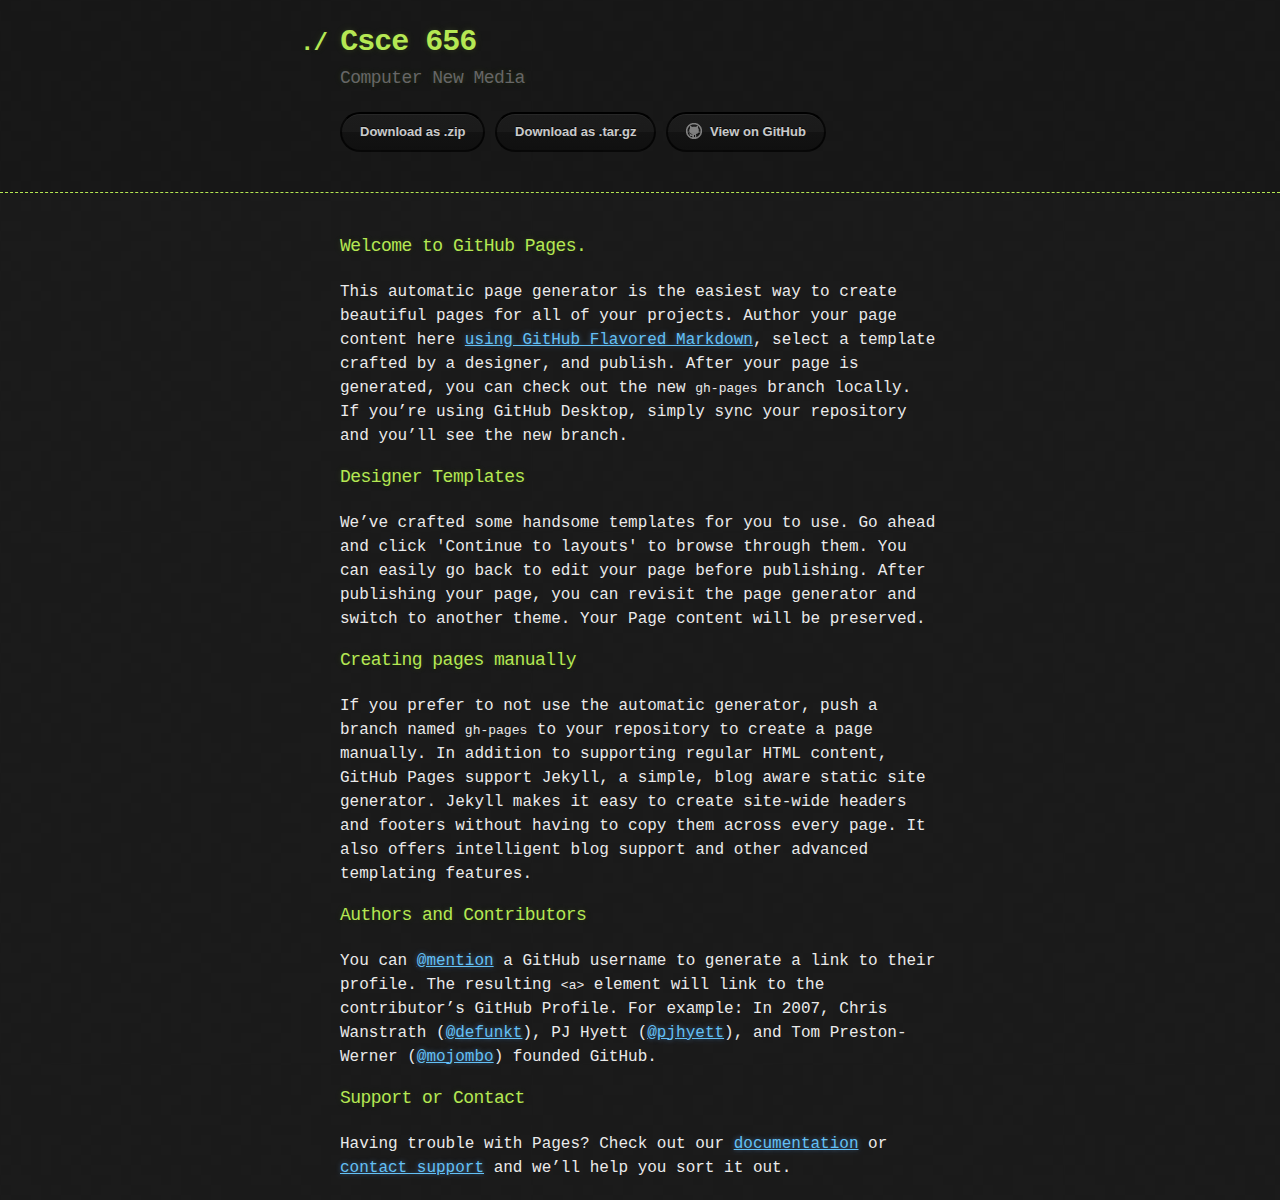
==== index.html @ 78151fc3 "Create gh-pages branch via GitHub" ====
<!DOCTYPE html>
<html>
  <head>
    <meta charset='utf-8'>
    <meta http-equiv="X-UA-Compatible" content="chrome=1">

    <link rel="stylesheet" type="text/css" href="stylesheets/stylesheet.css" media="screen">
    <link rel="stylesheet" type="text/css" href="stylesheets/github-dark.css" media="screen">
    <link rel="stylesheet" type="text/css" href="stylesheets/print.css" media="print">

    <title>Csce 656 by arunxls</title>
  </head>

  <body>

    <header>
      <div class="container">
        <h1>Csce 656</h1>
        <h2>Computer New Media</h2>

        <section id="downloads">
          <a href="https://github.com/arunxls/CSCE_656/zipball/master" class="btn">Download as .zip</a>
          <a href="https://github.com/arunxls/CSCE_656/tarball/master" class="btn">Download as .tar.gz</a>
          <a href="https://github.com/arunxls/CSCE_656" class="btn btn-github"><span class="icon"></span>View on GitHub</a>
        </section>
      </div>
    </header>

    <div class="container">
      <section id="main_content">
        <h3>
<a id="welcome-to-github-pages" class="anchor" href="#welcome-to-github-pages" aria-hidden="true"><span aria-hidden="true" class="octicon octicon-link"></span></a>Welcome to GitHub Pages.</h3>

<p>This automatic page generator is the easiest way to create beautiful pages for all of your projects. Author your page content here <a href="https://guides.github.com/features/mastering-markdown/">using GitHub Flavored Markdown</a>, select a template crafted by a designer, and publish. After your page is generated, you can check out the new <code>gh-pages</code> branch locally. If you’re using GitHub Desktop, simply sync your repository and you’ll see the new branch.</p>

<h3>
<a id="designer-templates" class="anchor" href="#designer-templates" aria-hidden="true"><span aria-hidden="true" class="octicon octicon-link"></span></a>Designer Templates</h3>

<p>We’ve crafted some handsome templates for you to use. Go ahead and click 'Continue to layouts' to browse through them. You can easily go back to edit your page before publishing. After publishing your page, you can revisit the page generator and switch to another theme. Your Page content will be preserved.</p>

<h3>
<a id="creating-pages-manually" class="anchor" href="#creating-pages-manually" aria-hidden="true"><span aria-hidden="true" class="octicon octicon-link"></span></a>Creating pages manually</h3>

<p>If you prefer to not use the automatic generator, push a branch named <code>gh-pages</code> to your repository to create a page manually. In addition to supporting regular HTML content, GitHub Pages support Jekyll, a simple, blog aware static site generator. Jekyll makes it easy to create site-wide headers and footers without having to copy them across every page. It also offers intelligent blog support and other advanced templating features.</p>

<h3>
<a id="authors-and-contributors" class="anchor" href="#authors-and-contributors" aria-hidden="true"><span aria-hidden="true" class="octicon octicon-link"></span></a>Authors and Contributors</h3>

<p>You can <a href="https://github.com/blog/821" class="user-mention">@mention</a> a GitHub username to generate a link to their profile. The resulting <code>&lt;a&gt;</code> element will link to the contributor’s GitHub Profile. For example: In 2007, Chris Wanstrath (<a href="https://github.com/defunkt" class="user-mention">@defunkt</a>), PJ Hyett (<a href="https://github.com/pjhyett" class="user-mention">@pjhyett</a>), and Tom Preston-Werner (<a href="https://github.com/mojombo" class="user-mention">@mojombo</a>) founded GitHub.</p>

<h3>
<a id="support-or-contact" class="anchor" href="#support-or-contact" aria-hidden="true"><span aria-hidden="true" class="octicon octicon-link"></span></a>Support or Contact</h3>

<p>Having trouble with Pages? Check out our <a href="https://help.github.com/pages">documentation</a> or <a href="https://github.com/contact">contact support</a> and we’ll help you sort it out.</p>
      </section>
    </div>

    
  </body>
</html>
---- stylesheets/stylesheet.css ----
body {
  margin: 0;
  padding: 0;
  background: #151515 url("../images/bkg.png") 0 0;
  color: #eaeaea;
  font: 16px;
  line-height: 1.5;
  font-family: Monaco, "Bitstream Vera Sans Mono", "Lucida Console", Terminal, monospace;
}

/* General & 'Reset' Stuff */

.container {
  width: 90%;
  max-width: 600px;
  margin: 0 auto;
}

section {
  display: block;
  margin: 0 0 20px 0;
}

h1, h2, h3, h4, h5, h6 {
  margin: 0 0 20px;
}

li {
  line-height: 1.4 ;
}

/* Header, <header>
   header   - container
   h1       - project name
   h2       - project description
*/

header {
  background: rgba(0, 0, 0, 0.1);
  width: 100%;
  border-bottom: 1px dashed #b5e853;
  padding: 20px 0;
  margin: 0 0 40px 0;
}

header h1 {
  font-size: 30px;
  line-height: 1.5;
  margin: 0 0 0 -40px;
  font-weight: bold;
  font-family: Monaco, "Bitstream Vera Sans Mono", "Lucida Console", Terminal, monospace;
  color: #b5e853;
  text-shadow: 0 1px 1px rgba(0, 0, 0, 0.1),
               0 0 5px rgba(181, 232, 83, 0.1),
               0 0 10px rgba(181, 232, 83, 0.1);
  letter-spacing: -1px;
  -webkit-font-smoothing: antialiased;
}

header h1:before {
  content: "./ ";
  font-size: 24px;
}

header h2 {
  font-size: 18px;
  font-weight: 300;
  color: #666;
}

#downloads .btn {
  display: inline-block;
  text-align: center;
  margin: 0;
}

/* Main Content
*/

#main_content {
  width: 100%;
  -webkit-font-smoothing: antialiased;
}
section img {
  max-width: 100%
}

h1, h2, h3, h4, h5, h6 {
  font-weight: normal;
  font-family: Monaco, "Bitstream Vera Sans Mono", "Lucida Console", Terminal, monospace;
  color: #b5e853;
  letter-spacing: -0.03em;
  text-shadow: 0 1px 1px rgba(0, 0, 0, 0.1),
               0 0 5px rgba(181, 232, 83, 0.1),
               0 0 10px rgba(181, 232, 83, 0.1);
}

#main_content h1 {
  font-size: 30px;
}

#main_content h2 {
  font-size: 24px;
}

#main_content h3 {
  font-size: 18px;
}

#main_content h4 {
  font-size: 14px;
}

#main_content h5 {
  font-size: 12px;
  text-transform: uppercase;
  margin: 0 0 5px 0;
}

#main_content h6 {
  font-size: 12px;
  text-transform: uppercase;
  color: #999;
  margin: 0 0 5px 0;
}

dt {
  font-style: italic;
  font-weight: bold;
}

ul li {
  list-style: none;
}

ul li:before {
  content: ">>";
  font-family: Monaco, "Bitstream Vera Sans Mono", "Lucida Console", Terminal, monospace;
  font-size: 13px;
  color: #b5e853;
  margin-left: -37px;
  margin-right: 21px;
  line-height: 16px;
}

blockquote {
  color: #aaa;
  padding-left: 10px;
  border-left: 1px dotted #666;
}

pre {
  background: rgba(0, 0, 0, 0.9);
  border: 1px solid rgba(255, 255, 255, 0.15);
  padding: 10px;
  font-size: 14px;
  color: #b5e853;
  border-radius: 2px;
  -moz-border-radius: 2px;
  -webkit-border-radius: 2px;
  text-wrap: normal;
  overflow: auto;
  overflow-y: hidden;
}

table {
  width: 100%;
  margin: 0 0 20px 0;
}

th {
  text-align: left;
  border-bottom: 1px dashed #b5e853;
  padding: 5px 10px;
}

td {
  padding: 5px 10px;
}

hr {
  height: 0;
  border: 0;
  border-bottom: 1px dashed #b5e853;
  color: #b5e853;
}

/* Buttons
*/

.btn {
  display: inline-block;
  background: -webkit-linear-gradient(top, rgba(40, 40, 40, 0.3), rgba(35, 35, 35, 0.3) 50%, rgba(10, 10, 10, 0.3) 50%, rgba(0, 0, 0, 0.3));
  padding: 8px 18px;
  border-radius: 50px;
  border: 2px solid rgba(0, 0, 0, 0.7);
  border-bottom: 2px solid rgba(0, 0, 0, 0.7);
  border-top: 2px solid rgba(0, 0, 0, 1);
  color: rgba(255, 255, 255, 0.8);
  font-family: Helvetica, Arial, sans-serif;
  font-weight: bold;
  font-size: 13px;
  text-decoration: none;
  text-shadow: 0 -1px 0 rgba(0, 0, 0, 0.75);
  box-shadow: inset 0 1px 0 rgba(255, 255, 255, 0.05);
}

.btn:hover {
  background: -webkit-linear-gradient(top, rgba(40, 40, 40, 0.6), rgba(35, 35, 35, 0.6) 50%, rgba(10, 10, 10, 0.8) 50%, rgba(0, 0, 0, 0.8));
}

.btn .icon {
  display: inline-block;
  width: 16px;
  height: 16px;
  margin: 1px 8px 0 0;
  float: left;
}

.btn-github .icon {
  opacity: 0.6;
  background: url("../images/blacktocat.png") 0 0 no-repeat;
}

/* Links
   a, a:hover, a:visited
*/

a {
  color: #63c0f5;
  text-shadow: 0 0 5px rgba(104, 182, 255, 0.5);
}

/* Clearfix */

.cf:before, .cf:after {
  content:"";
  display:table;
}

.cf:after {
  clear:both;
}

.cf {
  zoom:1;
}
---- stylesheets/github-dark.css ----
/*
   Copyright 2014 GitHub Inc.

   Licensed under the Apache License, Version 2.0 (the "License");
   you may not use this file except in compliance with the License.
   You may obtain a copy of the License at

       http://www.apache.org/licenses/LICENSE-2.0

   Unless required by applicable law or agreed to in writing, software
   distributed under the License is distributed on an "AS IS" BASIS,
   WITHOUT WARRANTIES OR CONDITIONS OF ANY KIND, either express or implied.
   See the License for the specific language governing permissions and
   limitations under the License.

*/

.pl-c /* comment */ {
  color: #969896;
}

.pl-c1      /* constant, markup.raw, meta.diff.header, meta.module-reference, meta.property-name, support, support.constant, support.variable, variable.other.constant */,
.pl-s .pl-v /* string variable */ {
  color: #0099cd;
}

.pl-e  /* entity */,
.pl-en /* entity.name */ {
  color: #9774cb;
}

.pl-s .pl-s1 /* string source */,
.pl-smi      /* storage.modifier.import, storage.modifier.package, storage.type.java, variable.other, variable.parameter.function */ {
  color: #ddd;
}

.pl-ent /* entity.name.tag */ {
  color: #7bcc72;
}

.pl-k /* keyword, storage, storage.type */ {
  color: #cc2372;
}

.pl-pds              /* punctuation.definition.string, string.regexp.character-class */,
.pl-s                /* string */,
.pl-s .pl-pse .pl-s1 /* string punctuation.section.embedded source */,
.pl-sr               /* string.regexp */,
.pl-sr .pl-cce       /* string.regexp constant.character.escape */,
.pl-sr .pl-sra       /* string.regexp string.regexp.arbitrary-repitition */,
.pl-sr .pl-sre       /* string.regexp source.ruby.embedded */ {
  color: #3c66e2;
}

.pl-v /* variable */ {
  color: #fb8764;
}

.pl-id /* invalid.deprecated */ {
  color: #e63525;
}

.pl-ii /* invalid.illegal */ {
  background-color: #e63525;
  color: #f8f8f8;
}

.pl-sr .pl-cce /* string.regexp constant.character.escape */ {
  color: #7bcc72;
  font-weight: bold;
}

.pl-ml /* markup.list */ {
  color: #c26b2b;
}

.pl-mh        /* markup.heading */,
.pl-mh .pl-en /* markup.heading entity.name */,
.pl-ms        /* meta.separator */ {
  color: #264ec5;
  font-weight: bold;
}

.pl-mq /* markup.quote */ {
  color: #00acac;
}

.pl-mi /* markup.italic */ {
  color: #ddd;
  font-style: italic;
}

.pl-mb /* markup.bold */ {
  color: #ddd;
  font-weight: bold;
}

.pl-md /* markup.deleted, meta.diff.header.from-file */ {
  background-color: #ffecec;
  color: #bd2c00;
}

.pl-mi1 /* markup.inserted, meta.diff.header.to-file */ {
  background-color: #eaffea;
  color: #55a532;
}

.pl-mdr /* meta.diff.range */ {
  color: #9774cb;
  font-weight: bold;
}

.pl-mo /* meta.output */ {
  color: #264ec5;
}
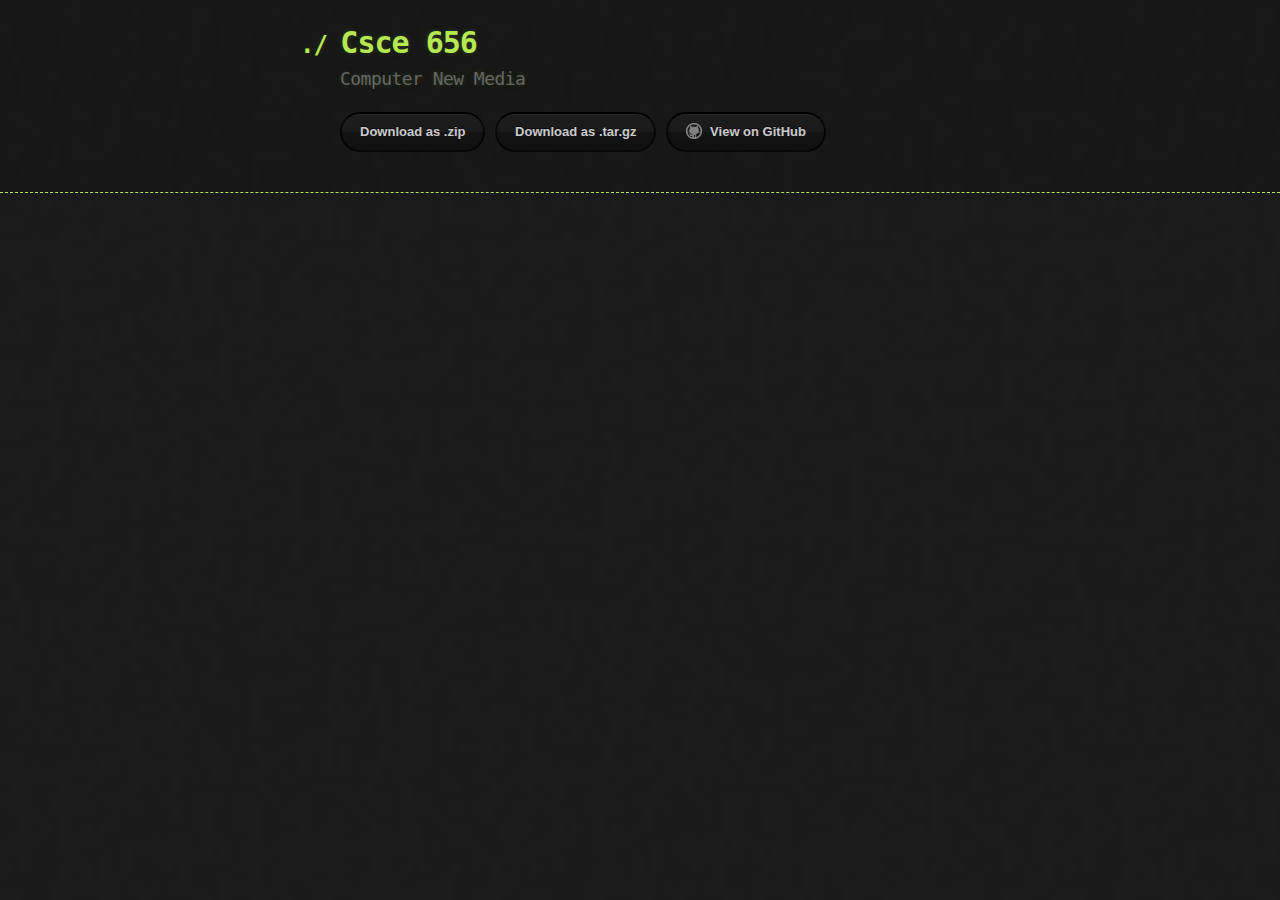
==== commit 7ea35af1: "Create gh-pages branch via GitHub" ====
--- a/index.html
+++ b/index.html
@@ -28,30 +28,7 @@
 
     <div class="container">
       <section id="main_content">
-        <h3>
-<a id="welcome-to-github-pages" class="anchor" href="#welcome-to-github-pages" aria-hidden="true"><span aria-hidden="true" class="octicon octicon-link"></span></a>Welcome to GitHub Pages.</h3>
-
-<p>This automatic page generator is the easiest way to create beautiful pages for all of your projects. Author your page content here <a href="https://guides.github.com/features/mastering-markdown/">using GitHub Flavored Markdown</a>, select a template crafted by a designer, and publish. After your page is generated, you can check out the new <code>gh-pages</code> branch locally. If you’re using GitHub Desktop, simply sync your repository and you’ll see the new branch.</p>
-
-<h3>
-<a id="designer-templates" class="anchor" href="#designer-templates" aria-hidden="true"><span aria-hidden="true" class="octicon octicon-link"></span></a>Designer Templates</h3>
-
-<p>We’ve crafted some handsome templates for you to use. Go ahead and click 'Continue to layouts' to browse through them. You can easily go back to edit your page before publishing. After publishing your page, you can revisit the page generator and switch to another theme. Your Page content will be preserved.</p>
-
-<h3>
-<a id="creating-pages-manually" class="anchor" href="#creating-pages-manually" aria-hidden="true"><span aria-hidden="true" class="octicon octicon-link"></span></a>Creating pages manually</h3>
-
-<p>If you prefer to not use the automatic generator, push a branch named <code>gh-pages</code> to your repository to create a page manually. In addition to supporting regular HTML content, GitHub Pages support Jekyll, a simple, blog aware static site generator. Jekyll makes it easy to create site-wide headers and footers without having to copy them across every page. It also offers intelligent blog support and other advanced templating features.</p>
-
-<h3>
-<a id="authors-and-contributors" class="anchor" href="#authors-and-contributors" aria-hidden="true"><span aria-hidden="true" class="octicon octicon-link"></span></a>Authors and Contributors</h3>
-
-<p>You can <a href="https://github.com/blog/821" class="user-mention">@mention</a> a GitHub username to generate a link to their profile. The resulting <code>&lt;a&gt;</code> element will link to the contributor’s GitHub Profile. For example: In 2007, Chris Wanstrath (<a href="https://github.com/defunkt" class="user-mention">@defunkt</a>), PJ Hyett (<a href="https://github.com/pjhyett" class="user-mention">@pjhyett</a>), and Tom Preston-Werner (<a href="https://github.com/mojombo" class="user-mention">@mojombo</a>) founded GitHub.</p>
-
-<h3>
-<a id="support-or-contact" class="anchor" href="#support-or-contact" aria-hidden="true"><span aria-hidden="true" class="octicon octicon-link"></span></a>Support or Contact</h3>
-
-<p>Having trouble with Pages? Check out our <a href="https://help.github.com/pages">documentation</a> or <a href="https://github.com/contact">contact support</a> and we’ll help you sort it out.</p>
+        <p><img src="https://media.licdn.com/mpr/mpr/shrinknp_400_400/AAEAAQAAAAAAAAIPAAAAJDk0MzViNmYyLTIwZWItNGY2MS1hNmIzLWI5NDgxODIzYmFlYQ.jpg" alt=""></p>
       </section>
     </div>
 
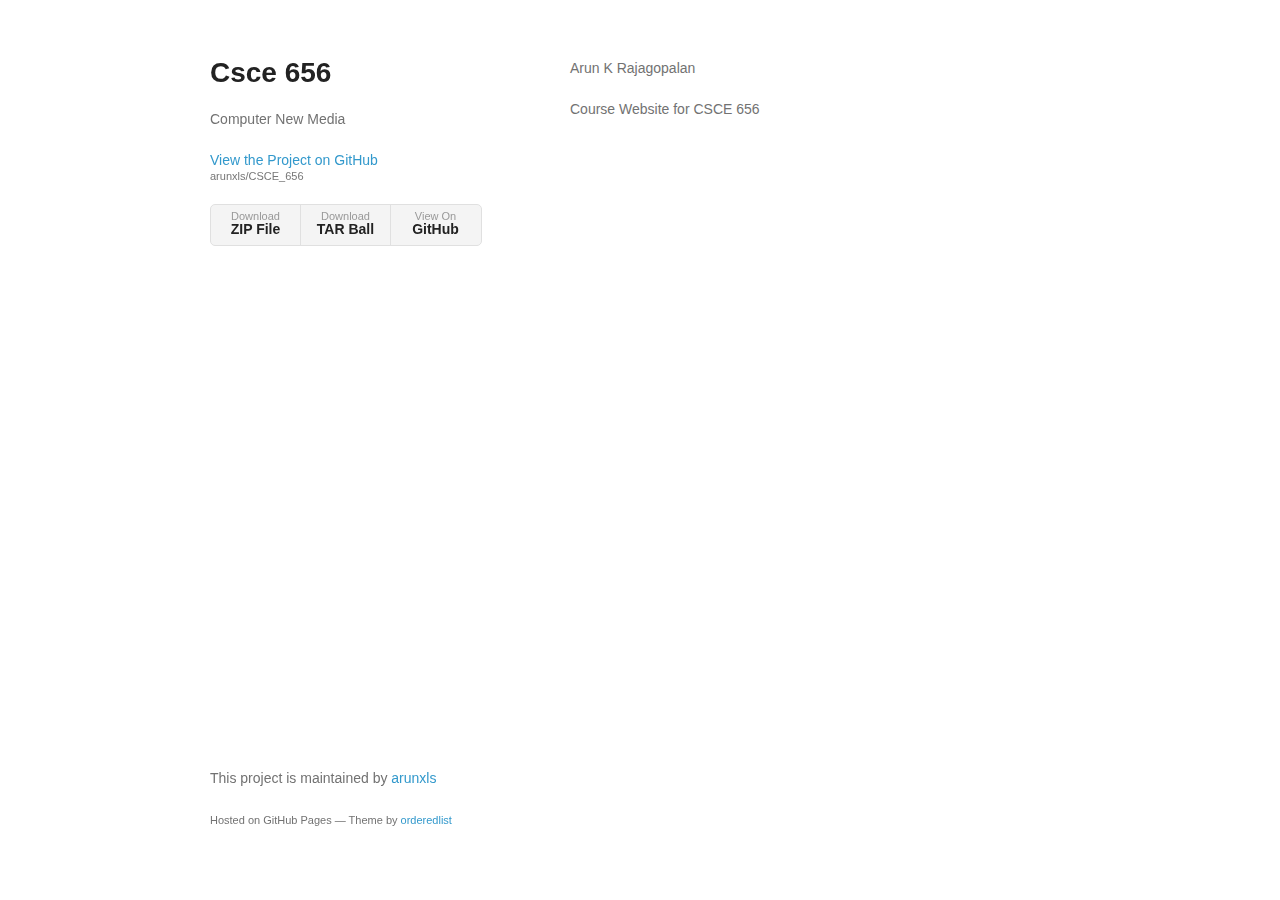
==== commit 7e31b477: "Create gh-pages branch via GitHub" ====
--- a/index.html
+++ b/index.html
@@ -1,37 +1,45 @@
-<!DOCTYPE html>
+<!doctype html>
 <html>
   <head>
-    <meta charset='utf-8'>
+    <meta charset="utf-8">
     <meta http-equiv="X-UA-Compatible" content="chrome=1">
+    <title>Csce 656 by arunxls</title>
 
-    <link rel="stylesheet" type="text/css" href="stylesheets/stylesheet.css" media="screen">
-    <link rel="stylesheet" type="text/css" href="stylesheets/github-dark.css" media="screen">
-    <link rel="stylesheet" type="text/css" href="stylesheets/print.css" media="print">
+    <link rel="stylesheet" href="stylesheets/styles.css">
+    <link rel="stylesheet" href="stylesheets/github-light.css">
+    <meta name="viewport" content="width=device-width">
+    <!--[if lt IE 9]>
+    <script src="//html5shiv.googlecode.com/svn/trunk/html5.js"></script>
+    <![endif]-->
+  </head>
+  <body>
+    <div class="wrapper">
+      <header>
+        <h1>Csce 656</h1>
+        <p>Computer New Media</p>
 
-    <title>Csce 656 by arunxls</title>
-  </head>
+        <p class="view"><a href="https://github.com/arunxls/CSCE_656">View the Project on GitHub <small>arunxls/CSCE_656</small></a></p>
 
-  <body>
 
-    <header>
-      <div class="container">
-        <h1>Csce 656</h1>
-        <h2>Computer New Media</h2>
+        <ul>
+          <li><a href="https://github.com/arunxls/CSCE_656/zipball/master">Download <strong>ZIP File</strong></a></li>
+          <li><a href="https://github.com/arunxls/CSCE_656/tarball/master">Download <strong>TAR Ball</strong></a></li>
+          <li><a href="https://github.com/arunxls/CSCE_656">View On <strong>GitHub</strong></a></li>
+        </ul>
+      </header>
+      <section>
+        <p>Arun K Rajagopalan</p>
 
-        <section id="downloads">
-          <a href="https://github.com/arunxls/CSCE_656/zipball/master" class="btn">Download as .zip</a>
-          <a href="https://github.com/arunxls/CSCE_656/tarball/master" class="btn">Download as .tar.gz</a>
-          <a href="https://github.com/arunxls/CSCE_656" class="btn btn-github"><span class="icon"></span>View on GitHub</a>
-        </section>
-      </div>
-    </header>
+<p>Course Website for CSCE 656</p>
 
-    <div class="container">
-      <section id="main_content">
-        <p><img src="https://media.licdn.com/mpr/mpr/shrinknp_400_400/AAEAAQAAAAAAAAIPAAAAJDk0MzViNmYyLTIwZWItNGY2MS1hNmIzLWI5NDgxODIzYmFlYQ.jpg" alt=""></p>
+<p><img src="https://media.licdn.com/mpr/mpr/shrinknp_400_400/AAEAAQAAAAAAAAIPAAAAJDk0MzViNmYyLTIwZWItNGY2MS1hNmIzLWI5NDgxODIzYmFlYQ.jpg" alt=""></p>
       </section>
+      <footer>
+        <p>This project is maintained by <a href="https://github.com/arunxls">arunxls</a></p>
+        <p><small>Hosted on GitHub Pages &mdash; Theme by <a href="https://github.com/orderedlist">orderedlist</a></small></p>
+      </footer>
     </div>
-
+    <script src="javascripts/scale.fix.js"></script>
     
   </body>
 </html>
--- a/stylesheets/styles.css
+++ b/stylesheets/styles.css
@@ -0,0 +1,324 @@
+@font-face {
+  font-family: 'Noto Sans';
+  font-weight: 400;
+  font-style: normal;
+  src: url('../fonts/Noto-Sans-regular/Noto-Sans-regular.eot');
+  src: url('../fonts/Noto-Sans-regular/Noto-Sans-regular.eot?#iefix') format('embedded-opentype'),
+       local('Noto Sans'),
+       local('Noto-Sans-regular'),
+       url('../fonts/Noto-Sans-regular/Noto-Sans-regular.woff2') format('woff2'),
+       url('../fonts/Noto-Sans-regular/Noto-Sans-regular.woff') format('woff'),
+       url('../fonts/Noto-Sans-regular/Noto-Sans-regular.ttf') format('truetype'),
+       url('../fonts/Noto-Sans-regular/Noto-Sans-regular.svg#NotoSans') format('svg');
+}
+
+@font-face {
+  font-family: 'Noto Sans';
+  font-weight: 700;
+  font-style: normal;
+  src: url('../fonts/Noto-Sans-700/Noto-Sans-700.eot');
+  src: url('../fonts/Noto-Sans-700/Noto-Sans-700.eot?#iefix') format('embedded-opentype'),
+       local('Noto Sans Bold'),
+       local('Noto-Sans-700'),
+       url('../fonts/Noto-Sans-700/Noto-Sans-700.woff2') format('woff2'),
+       url('../fonts/Noto-Sans-700/Noto-Sans-700.woff') format('woff'),
+       url('../fonts/Noto-Sans-700/Noto-Sans-700.ttf') format('truetype'),
+       url('../fonts/Noto-Sans-700/Noto-Sans-700.svg#NotoSans') format('svg');
+}
+
+@font-face {
+  font-family: 'Noto Sans';
+  font-weight: 400;
+  font-style: italic;
+  src: url('../fonts/Noto-Sans-italic/Noto-Sans-italic.eot');
+  src: url('../fonts/Noto-Sans-italic/Noto-Sans-italic.eot?#iefix') format('embedded-opentype'),
+       local('Noto Sans Italic'),
+       local('Noto-Sans-italic'),
+       url('../fonts/Noto-Sans-italic/Noto-Sans-italic.woff2') format('woff2'),
+       url('../fonts/Noto-Sans-italic/Noto-Sans-italic.woff') format('woff'),
+       url('../fonts/Noto-Sans-italic/Noto-Sans-italic.ttf') format('truetype'),
+       url('../fonts/Noto-Sans-italic/Noto-Sans-italic.svg#NotoSans') format('svg');
+}
+
+@font-face {
+  font-family: 'Noto Sans';
+  font-weight: 700;
+  font-style: italic;
+  src: url('../fonts/Noto-Sans-700italic/Noto-Sans-700italic.eot');
+  src: url('../fonts/Noto-Sans-700italic/Noto-Sans-700italic.eot?#iefix') format('embedded-opentype'),
+       local('Noto Sans Bold Italic'),
+       local('Noto-Sans-700italic'),
+       url('../fonts/Noto-Sans-700italic/Noto-Sans-700italic.woff2') format('woff2'),
+       url('../fonts/Noto-Sans-700italic/Noto-Sans-700italic.woff') format('woff'),
+       url('../fonts/Noto-Sans-700italic/Noto-Sans-700italic.ttf') format('truetype'),
+       url('../fonts/Noto-Sans-700italic/Noto-Sans-700italic.svg#NotoSans') format('svg');
+}
+
+body {
+  background-color: #fff;
+  padding:50px;
+  font: 14px/1.5 "Noto Sans", "Helvetica Neue", Helvetica, Arial, sans-serif;
+  color:#727272;
+  font-weight:400;
+}
+
+h1, h2, h3, h4, h5, h6 {
+  color:#222;
+  margin:0 0 20px;
+}
+
+p, ul, ol, table, pre, dl {
+  margin:0 0 20px;
+}
+
+h1, h2, h3 {
+  line-height:1.1;
+}
+
+h1 {
+  font-size:28px;
+}
+
+h2 {
+  color:#393939;
+}
+
+h3, h4, h5, h6 {
+  color:#494949;
+}
+
+a {
+  color:#39c;
+  text-decoration:none;
+}
+
+a:hover {
+  color:#069;
+}
+
+a small {
+  font-size:11px;
+  color:#777;
+  margin-top:-0.3em;
+  display:block;
+}
+
+a:hover small {
+  color:#777;
+}
+
+.wrapper {
+  width:860px;
+  margin:0 auto;
+}
+
+blockquote {
+  border-left:1px solid #e5e5e5;
+  margin:0;
+  padding:0 0 0 20px;
+  font-style:italic;
+}
+
+code, pre {
+  font-family:Monaco, Bitstream Vera Sans Mono, Lucida Console, Terminal, Consolas, Liberation Mono, DejaVu Sans Mono, Courier New, monospace;
+  color:#333;
+  font-size:12px;
+}
+
+pre {
+  padding:8px 15px;
+  background: #f8f8f8;
+  border-radius:5px;
+  border:1px solid #e5e5e5;
+  overflow-x: auto;
+}
+
+table {
+  width:100%;
+  border-collapse:collapse;
+}
+
+th, td {
+  text-align:left;
+  padding:5px 10px;
+  border-bottom:1px solid #e5e5e5;
+}
+
+dt {
+  color:#444;
+  font-weight:700;
+}
+
+th {
+  color:#444;
+}
+
+img {
+  max-width:100%;
+}
+
+header {
+  width:270px;
+  float:left;
+  position:fixed;
+  -webkit-font-smoothing:subpixel-antialiased;
+}
+
+header ul {
+  list-style:none;
+  height:40px;
+  padding:0;
+  background: #f4f4f4;
+  border-radius:5px;
+  border:1px solid #e0e0e0;
+  width:270px;
+}
+
+header li {
+  width:89px;
+  float:left;
+  border-right:1px solid #e0e0e0;
+  height:40px;
+}
+
+header li:first-child a {
+  border-radius:5px 0 0 5px;
+}
+
+header li:last-child a {
+  border-radius:0 5px 5px 0;
+}
+
+header ul a {
+  line-height:1;
+  font-size:11px;
+  color:#999;
+  display:block;
+  text-align:center;
+  padding-top:6px;
+  height:34px;
+}
+
+header ul a:hover {
+  color:#999;
+}
+
+header ul a:active {
+  background-color:#f0f0f0;
+}
+
+strong {
+  color:#222;
+  font-weight:700;
+}
+
+header ul li + li + li {
+  border-right:none;
+  width:89px;
+}
+
+header ul a strong {
+  font-size:14px;
+  display:block;
+  color:#222;
+}
+
+section {
+  width:500px;
+  float:right;
+  padding-bottom:50px;
+}
+
+small {
+  font-size:11px;
+}
+
+hr {
+  border:0;
+  background:#e5e5e5;
+  height:1px;
+  margin:0 0 20px;
+}
+
+footer {
+  width:270px;
+  float:left;
+  position:fixed;
+  bottom:50px;
+  -webkit-font-smoothing:subpixel-antialiased;
+}
+
+@media print, screen and (max-width: 960px) {
+
+  div.wrapper {
+    width:auto;
+    margin:0;
+  }
+
+  header, section, footer {
+    float:none;
+    position:static;
+    width:auto;
+  }
+
+  header {
+    padding-right:320px;
+  }
+
+  section {
+    border:1px solid #e5e5e5;
+    border-width:1px 0;
+    padding:20px 0;
+    margin:0 0 20px;
+  }
+
+  header a small {
+    display:inline;
+  }
+
+  header ul {
+    position:absolute;
+    right:50px;
+    top:52px;
+  }
+}
+
+@media print, screen and (max-width: 720px) {
+  body {
+    word-wrap:break-word;
+  }
+
+  header {
+    padding:0;
+  }
+
+  header ul, header p.view {
+    position:static;
+  }
+
+  pre, code {
+    word-wrap:normal;
+  }
+}
+
+@media print, screen and (max-width: 480px) {
+  body {
+    padding:15px;
+  }
+
+  header ul {
+    width:99%;
+  }
+
+  header li, header ul li + li + li {
+    width:33%;
+  }
+}
+
+@media print {
+  body {
+    padding:0.4in;
+    font-size:12pt;
+    color:#444;
+  }
+}
--- a/stylesheets/github-light.css
+++ b/stylesheets/github-light.css
@@ -0,0 +1,116 @@
+/*
+   Copyright 2014 GitHub Inc.
+
+   Licensed under the Apache License, Version 2.0 (the "License");
+   you may not use this file except in compliance with the License.
+   You may obtain a copy of the License at
+
+       http://www.apache.org/licenses/LICENSE-2.0
+
+   Unless required by applicable law or agreed to in writing, software
+   distributed under the License is distributed on an "AS IS" BASIS,
+   WITHOUT WARRANTIES OR CONDITIONS OF ANY KIND, either express or implied.
+   See the License for the specific language governing permissions and
+   limitations under the License.
+
+*/
+
+.pl-c /* comment */ {
+  color: #969896;
+}
+
+.pl-c1      /* constant, markup.raw, meta.diff.header, meta.module-reference, meta.property-name, support, support.constant, support.variable, variable.other.constant */,
+.pl-s .pl-v /* string variable */ {
+  color: #0086b3;
+}
+
+.pl-e  /* entity */,
+.pl-en /* entity.name */ {
+  color: #795da3;
+}
+
+.pl-s .pl-s1 /* string source */,
+.pl-smi      /* storage.modifier.import, storage.modifier.package, storage.type.java, variable.other, variable.parameter.function */ {
+  color: #333;
+}
+
+.pl-ent /* entity.name.tag */ {
+  color: #63a35c;
+}
+
+.pl-k /* keyword, storage, storage.type */ {
+  color: #a71d5d;
+}
+
+.pl-pds              /* punctuation.definition.string, string.regexp.character-class */,
+.pl-s                /* string */,
+.pl-s .pl-pse .pl-s1 /* string punctuation.section.embedded source */,
+.pl-sr               /* string.regexp */,
+.pl-sr .pl-cce       /* string.regexp constant.character.escape */,
+.pl-sr .pl-sra       /* string.regexp string.regexp.arbitrary-repitition */,
+.pl-sr .pl-sre       /* string.regexp source.ruby.embedded */ {
+  color: #183691;
+}
+
+.pl-v /* variable */ {
+  color: #ed6a43;
+}
+
+.pl-id /* invalid.deprecated */ {
+  color: #b52a1d;
+}
+
+.pl-ii /* invalid.illegal */ {
+  background-color: #b52a1d;
+  color: #f8f8f8;
+}
+
+.pl-sr .pl-cce /* string.regexp constant.character.escape */ {
+  color: #63a35c;
+  font-weight: bold;
+}
+
+.pl-ml /* markup.list */ {
+  color: #693a17;
+}
+
+.pl-mh        /* markup.heading */,
+.pl-mh .pl-en /* markup.heading entity.name */,
+.pl-ms        /* meta.separator */ {
+  color: #1d3e81;
+  font-weight: bold;
+}
+
+.pl-mq /* markup.quote */ {
+  color: #008080;
+}
+
+.pl-mi /* markup.italic */ {
+  color: #333;
+  font-style: italic;
+}
+
+.pl-mb /* markup.bold */ {
+  color: #333;
+  font-weight: bold;
+}
+
+.pl-md /* markup.deleted, meta.diff.header.from-file */ {
+  background-color: #ffecec;
+  color: #bd2c00;
+}
+
+.pl-mi1 /* markup.inserted, meta.diff.header.to-file */ {
+  background-color: #eaffea;
+  color: #55a532;
+}
+
+.pl-mdr /* meta.diff.range */ {
+  color: #795da3;
+  font-weight: bold;
+}
+
+.pl-mo /* meta.output */ {
+  color: #1d3e81;
+}
+
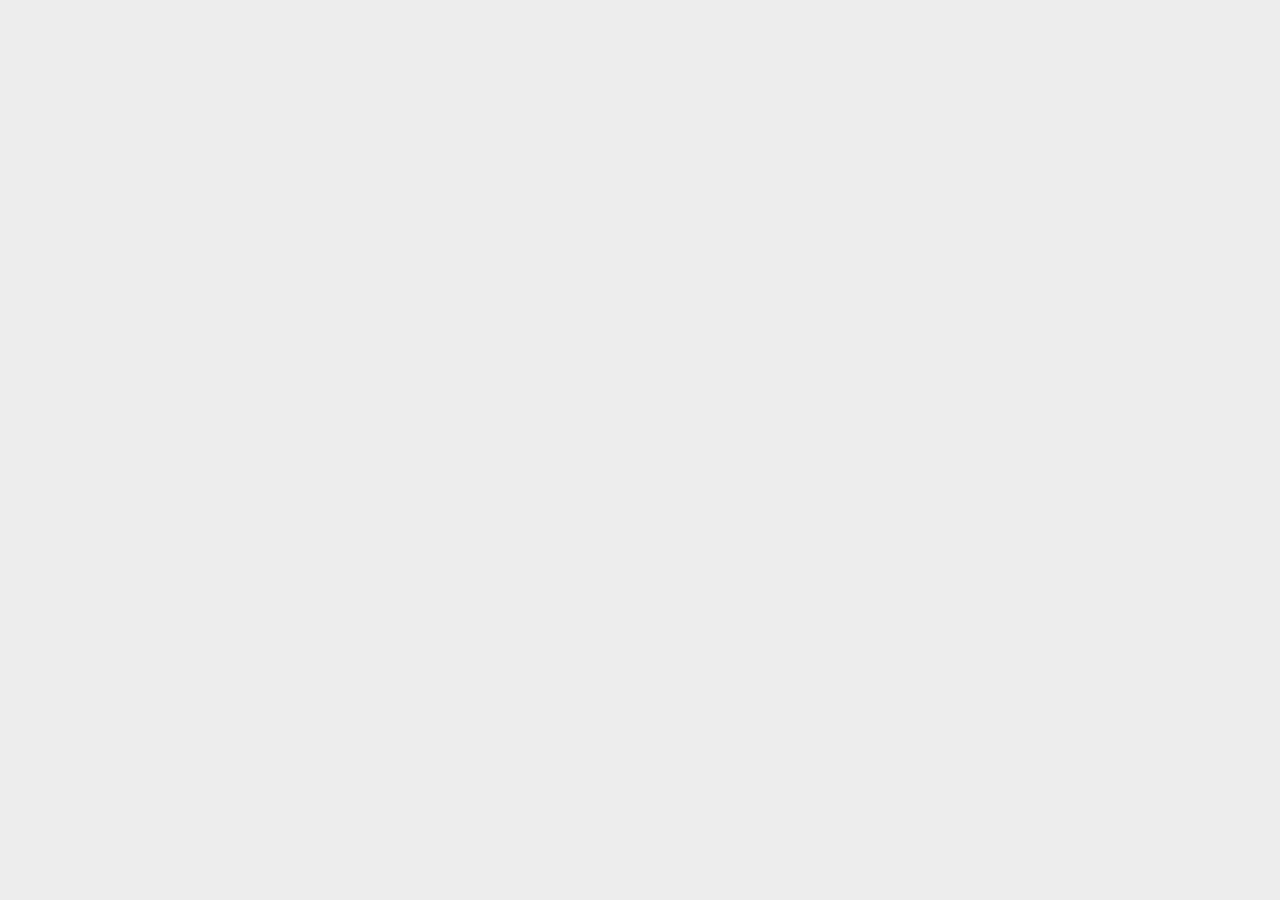
==== commit e6da4b84: "New site" ====
--- a/index.html
+++ b/index.html
@@ -1,45 +1,166 @@
 <!doctype html>
-<html>
-  <head>
-    <meta charset="utf-8">
-    <meta http-equiv="X-UA-Compatible" content="chrome=1">
-    <title>Csce 656 by arunxls</title>
+<!--[if lt IE 7 ]><html class="ie ie6" lang="en"> <![endif]-->
+<!--[if IE 7 ]><html class="ie ie7" lang="en"> <![endif]-->
+<!--[if IE 8 ]><html class="ie ie8" lang="en"> <![endif]-->
+<!--[if (gte IE 9)|!(IE)]><!--><html lang="en"> <!--<![endif]-->
+<head>
+<meta charset="utf-8">
 
-    <link rel="stylesheet" href="stylesheets/styles.css">
-    <link rel="stylesheet" href="stylesheets/github-light.css">
-    <meta name="viewport" content="width=device-width">
-    <!--[if lt IE 9]>
-    <script src="//html5shiv.googlecode.com/svn/trunk/html5.js"></script>
-    <![endif]-->
-  </head>
-  <body>
-    <div class="wrapper">
-      <header>
-        <h1>Csce 656</h1>
-        <p>Computer New Media</p>
+<title>Arun K Rajagopalan &mdash; Graduate Student, CSCE</title>
+<meta name="description" content="CSCE 656 Assignment">
+<meta name="author" content="Arun K Rajagopalan">
+<meta name="viewport" content="width=device-width, initial-scale=1, maximum-scale=1">
 
-        <p class="view"><a href="https://github.com/arunxls/CSCE_656">View the Project on GitHub <small>arunxls/CSCE_656</small></a></p>
+<!-- CSS
+================================================================================================= -->
+<link rel="stylesheet" href="css/base.css">
+<link rel="stylesheet" href="css/themes/type_05.css">
+<link rel="stylesheet" href="css/themes/color_06.css">
 
+<!--[if lt IE 9]>
+	<script src="http://html5shim.googlecode.com/svn/trunk/html5.js"></script>
+<![endif]-->
 
-        <ul>
-          <li><a href="https://github.com/arunxls/CSCE_656/zipball/master">Download <strong>ZIP File</strong></a></li>
-          <li><a href="https://github.com/arunxls/CSCE_656/tarball/master">Download <strong>TAR Ball</strong></a></li>
-          <li><a href="https://github.com/arunxls/CSCE_656">View On <strong>GitHub</strong></a></li>
-        </ul>
-      </header>
-      <section>
-        <p>Arun K Rajagopalan</p>
+<!-- Favicons
+================================================================================================= -->
+<link rel="shortcut icon" href="images/favicons/favicon.ico">
+<link rel="apple-touch-icon" href="images/favicons/apple-touch-icon.png">
+<link rel="apple-touch-icon" sizes="72x72" href="images/favicons/apple-touch-icon-72x72.png">
+<link rel="apple-touch-icon" sizes="114x114" href="images/favicons/apple-touch-icon-114x114.png">
 
-<p>Course Website for CSCE 656</p>
+<!-- JS
+================================================================================================= -->
+<script src="js/libs/modernizr.min.js"></script>
+<script src="js/libs/jquery-1.8.3.min.js"></script>
+<script src="js/libs/jquery.easing.1.3.min.js"></script>
+<script src="js/libs/jquery.fitvids.js"></script>
+<script src="js/script.js"></script>
 
-<p><img src="https://media.licdn.com/mpr/mpr/shrinknp_400_400/AAEAAQAAAAAAAAIPAAAAJDk0MzViNmYyLTIwZWItNGY2MS1hNmIzLWI5NDgxODIzYmFlYQ.jpg" alt=""></p>
-      </section>
-      <footer>
-        <p>This project is maintained by <a href="https://github.com/arunxls">arunxls</a></p>
-        <p><small>Hosted on GitHub Pages &mdash; Theme by <a href="https://github.com/orderedlist">orderedlist</a></small></p>
-      </footer>
-    </div>
-    <script src="javascripts/scale.fix.js"></script>
-    
-  </body>
-</html>
+</head>
+<body>
+
+<!-- Write preloader to page - this allows the site to load for users with JS disabled -->
+<script type="text/javascript">
+	document.write("<div id='sitePreloader'><div id='preloaderImage'><img src='images/site_preloader.gif' alt='Preloader' /></div></div>");
+</script>
+
+<div class="container">
+
+	<!-- Header begins ========================================================================== -->
+	<header class="sixteen columns">
+		<div id="logo">
+			<h1>Arun K Rajagopalan</h1>
+			<h2>Graduate Student, CSCE</h2>
+		</div>
+		<nav>
+			<ul>
+				<li><button id="workPage">Course Work</button></li>
+				<li><button id="aboutPage">About</button></li>
+				<!--<li><a href="http://wordpress.org" target="_blank">Blog</a></li>-->
+			</ul>
+		</nav>
+		<hr />
+	</header>
+	<!-- Header ends ============================================================================ -->
+
+	<!-- Work page begins ======================================================================= -->
+	<div id="work">
+
+		<div id="overview" class="sixteen columns">
+			<h3>Course page for CSCE 656: Computers and New Media</h3>
+			<hr />
+		</div>
+
+		<div class="eight columns" id="col1">
+
+			<!-- Project begins ================================================================= -->
+			<div class="project">
+
+				<div class="projectThumbnail">
+					<svg class="thumbnailMask"></svg>
+					<div class="projectThumbnailHover">
+						<h4>Assignment 1</h4>
+					</div>
+
+					<img src="images/assignments/1.png" alt="Project 01" class="thumbnailImage" />
+				</div>
+
+				<div class="projectInfo">
+					<h4>Assignment 1</h4>
+					<div class="projectNavCounter"></div>
+					<div class="projectNav">
+						<div class="projectNavEnlarge"><button class="enlargeButton" onClick="window.location.href='assignments/assignment_1/index.html'">View assignment</button></div>
+						<div class="projectNavClose"><button class="closeButton">Close</button></div>
+						<div class="projectNavButtons"><button class="prev"></button><button class="next"></button></div>
+					</div>
+					<p>
+						Create a personal web page for this class. It will be where you place links to other writings/work you do during the semester. On this page you need to include your name, a photo of yourself, and a brief statement on why you are in this class.
+						<br>
+						Also include a list of media you use every week -- you should subdivide the higher-level media (e.g. television), into more specific media (e.g. science fiction shows). Feel free to specify specific instances (e.g. Lost, Battlestar Galactica) although you do not need to specify all. As a starting point, remember that high-level media include telephones, television, movies, radio, music, computer games, email, instant messenger, etc.
+					</p>
+					<ul>
+						<li><strong>Due:</strong> 01/29/2016</li>
+					</ul>
+				</div>
+
+			</div>
+			<!-- Project ends =================================================================== -->
+		</div><!-- col1 -->
+
+		<!-- Even numbered assignments are dynamically moved into this second column via JS -->
+		<div class="eight columns" id="col2">
+		</div>
+
+	</div>
+	<!-- Work page ends ========================================================================= -->
+
+	<!-- About page begins ====================================================================== -->
+	<div id="about">
+
+		<!-- Column 1 begins ==================================================================== -->
+		<div class="eight columns">
+
+			<h3>About Me</h3>
+			<p>
+			I am a Graduate Student at the Computer Science Department, currently in my 4<sup>th</sup> semester.
+			I work in the <strong><a href="https://parasol.tamu.edu/people/arunxls/" target="_blank">Parasol Lab</a></strong> under Dr. Jeff Huang. My academic interests primarily lie in Software Engineering.
+			Currently, I am researching ways to automatically fix various bugs in real world programs.
+			</p>
+
+			<h4>Why CSCE 656?</h4>
+			<p>
+			The explosive growth of new media forms in the last few years is both exciting and a bit intimidating. We are discovering new ways to interact and communicate with the world around us. From the smartphones of last decade to Virtual Reality of the present day, we are exposed to constantly evolving media every day.
+			<br>
+			Through this course, I wish to gain a head start in understanding these new technologies and how they affect us. Gaining this knowledge, I hope to be able to effectively improve my quality of life as well as of those around me.
+			</p>
+		</div>
+		<!-- Column 1 ends ====================================================================== -->
+
+		<!-- Column 2 begins ==================================================================== -->
+		<div class="eight columns">
+
+			<img src="images/profile_pic.jpg" alt="About" />
+
+			<ul class="linedList">
+				<li><strong>Location:</strong> College Station, Texas</li>
+				<li><strong>Email:</strong> <a href="mailto:arunxls@tamu.com">arunxls@tamu.com</a></li>
+			</ul>
+		</div>
+		<!-- Column 2 ends ====================================================================== -->
+
+	</div>
+	<!-- About page ends ======================================================================== -->
+
+	<!-- Footer begins ========================================================================== -->
+	<footer class="sixteen columns">
+		<hr />
+		<ul id="footerLinks">
+			<li>Arun K Rajagopalan, CSCE 656</li>
+			<li><a href="mailto:arunxls@tamu.com">arunxls@tamu.com</a></li>
+		</ul>
+	</footer>
+	<!-- Footer ends ============================================================================ -->
+
+</div><!-- container -->
+</body>
+</html>--- a/css/base.css
+++ b/css/base.css
@@ -0,0 +1,1614 @@
+/*
+
+*/
+
+/*
+Responsive grid is from Skeleton by Dave Gamache
+www.getskeleton.com
+*/
+
+/*===================================================================================================
+Contents
+=====================================================================================================
+	1) Reset & basics
+	2) Basic styles
+	3) Typography
+	4) Links
+	5) Lists
+	6) Images
+	7) Buttons
+	8) Forms
+	9) Misc
+	10) Base 960 grid
+    11) Tablet (Portrait)
+    12) Mobile (Portrait)
+    13) Mobile (Landscape)
+    14) Clearing
+	15) Portfolio slider
+	16) Site styles
+	17) Media queries
+	18) Print styles
+*/
+
+/*===================================================================================================
+1) Reset & basics
+===================================================================================================*/
+	html, body, div, span, applet, object, iframe, h1, h2, h3, h4, h5, h6, p, blockquote, pre, a, abbr, acronym, address, big, cite, code, del, dfn, em, img, ins, kbd, q, s, samp, small, strike, strong, sub, sup, tt, var, b, u, i, center, dl, dt, dd, ol, ul, li, fieldset, form, label, legend, table, caption, tbody, tfoot, thead, tr, th, td, article, aside, canvas, details, embed, figure, figcaption, footer, header, hgroup, menu, nav, output, ruby, section, summary, time, mark, audio, video {
+		margin: 0;
+		padding: 0;
+		border: 0;
+		font-size: 100%;
+		font: inherit;
+		vertical-align: baseline; }
+	article, aside, details, figcaption, figure, footer, header, hgroup, menu, nav, section {
+		display: block; }
+	body {
+		line-height: 1; }
+	ol, ul {
+		list-style: none; }
+	blockquote, q {
+		quotes: none; }
+	blockquote:before, blockquote:after,
+	q:before, q:after {
+		content: '';
+		content: none; }
+	table {
+		border-collapse: collapse;
+		border-spacing: 0; }
+
+/*===================================================================================================
+2) Basic styles
+===================================================================================================*/
+	body {
+		background: #fff;
+		font: 14px/21px Arial, sans-serif;
+		color: #444;
+		-webkit-font-smoothing: antialiased; /* Fix for webkit rendering */
+		-webkit-text-size-adjust: 100%;
+
+		-webkit-transition: background-color 0.8s ease-out;
+		-moz-transition: background-color 0.8s ease-out;
+		-o-transition: background-color 0.8s ease-out;
+		transition: background-color 0.8s ease-out;
+	}
+
+/*===================================================================================================
+3) Typography
+===================================================================================================*/
+	h1, h2, h3, h4, h5, h6 {
+		color: #222;
+		font-family: Georgia, Arial, sans-serif;
+		font-weight: normal; }
+	h1 a, h2 a, h3 a, h4 a, h5 a, h6 a { font-weight: inherit; }
+	h1 { font-size: 46px; line-height: 50px; margin-bottom: 14px;}
+	h2 { font-size: 35px; line-height: 40px; margin-bottom: 10px; }
+	h3 { font-size: 28px; line-height: 34px; margin-bottom: 6px; }
+	h4 { font-size: 21px; line-height: 30px; margin-bottom: 6px; }
+	h5 { font-size: 17px; line-height: 24px; }
+	h6 { font-size: 14px; line-height: 21px; }
+	.subheader { color: #777; }
+
+	p { margin: 0 0 20px 0; }
+	p img { margin: 0; }
+	p.lead { font-size: 21px; line-height: 27px; color: #777;  }
+
+	em { font-style: italic; }
+	strong { font-weight: bold; color: #333; }
+	small { font-size: 80%; }
+
+	blockquote, blockquote p { font-family: Georgia, Arial, sans-serif; font-size: 14px; line-height: 1.5; font-style: italic; }
+	blockquote { margin: 0 0 20px; padding: 9px 20px 0 19px; border-left: 1px solid #ddd; }
+	blockquote cite { font-family: Arial, sans-serif; font-style: normal; font-weight: bold; display: block; padding-top: 8px; }
+	blockquote cite:before { content: "\2014"; }
+	/*blockquote cite a, blockquote cite a:visited, blockquote cite a:visited { color: #555; }*/
+
+	hr { border: solid #ddd; border-width: 1px 0 0; clear: both; margin: 10px 0 30px; height: 0; }
+
+/*===================================================================================================
+4) Links
+===================================================================================================*/
+	a, a:visited { color: #333; text-decoration: underline; outline: 0; }
+	a:hover, a:focus { color: #777; }
+	p a, p a:visited { line-height: inherit; }
+
+/*===================================================================================================
+5) Lists
+===================================================================================================*/
+	ul, ol { margin-bottom: 20px; }
+	ul { list-style: none outside; }
+	ol { list-style: decimal; }
+	ol, ul.square, ul.circle, ul.disc { margin-left: 30px; }
+	ul.square { list-style: square outside; }
+	ul.circle { list-style: circle outside; }
+	ul.disc { list-style: disc outside; }
+	ul ul, ul ol,
+	ol ol, ol ul { margin: 4px 0 5px 30px; font-size: 90%;  }
+	ul ul li, ul ol li,
+	ol ol li, ol ul li { margin-bottom: 6px; }
+	li { line-height: 18px; margin-bottom: 12px; }
+	ul.large li { line-height: 21px; }
+	li p { line-height: 21px; }
+
+/*===================================================================================================
+6) Images
+===================================================================================================*/
+	img.scale-with-grid {
+		max-width: 100%;
+		height: auto; }
+
+/*===================================================================================================
+7) Buttons
+===================================================================================================*/
+	.button,
+	button,
+	input[type="submit"],
+	input[type="reset"],
+	input[type="button"] {
+		background: #eee; /* Old browsers */
+		background: #eee -moz-linear-gradient(top, rgba(255,255,255,.2) 0%, rgba(0,0,0,.2) 100%); /* FF3.6+ */
+		background: #eee -webkit-gradient(linear, left top, left bottom, color-stop(0%,rgba(255,255,255,.2)), color-stop(100%,rgba(0,0,0,.2))); /* Chrome,Safari4+ */
+		background: #eee -webkit-linear-gradient(top, rgba(255,255,255,.2) 0%,rgba(0,0,0,.2) 100%); /* Chrome10+,Safari5.1+ */
+		background: #eee -o-linear-gradient(top, rgba(255,255,255,.2) 0%,rgba(0,0,0,.2) 100%); /* Opera11.10+ */
+		background: #eee -ms-linear-gradient(top, rgba(255,255,255,.2) 0%,rgba(0,0,0,.2) 100%); /* IE10+ */
+		background: #eee linear-gradient(top, rgba(255,255,255,.2) 0%,rgba(0,0,0,.2) 100%); /* W3C */
+	  border: 1px solid #aaa;
+	  border-top: 1px solid #ccc;
+	  border-left: 1px solid #ccc;
+	  padding: 4px 12px;
+	  -moz-border-radius: 3px;
+	  -webkit-border-radius: 3px;
+	  border-radius: 3px;
+	  color: #444;
+	  display: inline-block;
+	  font-size: 11px;
+	  font-weight: bold;
+	  text-decoration: none;
+	  text-shadow: 0 1px rgba(255, 255, 255, .75);
+	  cursor: pointer;
+	  /*margin-bottom: 20px;*/
+	  line-height: normal;
+	  padding: 8px 10px;
+	  font-family: Arial, sans-serif; }
+
+	.button:hover,
+	button:hover,
+	input[type="submit"]:hover,
+	input[type="reset"]:hover,
+	input[type="button"]:hover {
+		color: #222;
+		background: #ddd; /* Old browsers */
+		background: #ddd -moz-linear-gradient(top, rgba(255,255,255,.3) 0%, rgba(0,0,0,.3) 100%); /* FF3.6+ */
+		background: #ddd -webkit-gradient(linear, left top, left bottom, color-stop(0%,rgba(255,255,255,.3)), color-stop(100%,rgba(0,0,0,.3))); /* Chrome,Safari4+ */
+		background: #ddd -webkit-linear-gradient(top, rgba(255,255,255,.3) 0%,rgba(0,0,0,.3) 100%); /* Chrome10+,Safari5.1+ */
+		background: #ddd -o-linear-gradient(top, rgba(255,255,255,.3) 0%,rgba(0,0,0,.3) 100%); /* Opera11.10+ */
+		background: #ddd -ms-linear-gradient(top, rgba(255,255,255,.3) 0%,rgba(0,0,0,.3) 100%); /* IE10+ */
+		background: #ddd linear-gradient(top, rgba(255,255,255,.3) 0%,rgba(0,0,0,.3) 100%); /* W3C */
+	  border: 1px solid #888;
+	  border-top: 1px solid #aaa;
+	  border-left: 1px solid #aaa; }
+
+	.button:active,
+	button:active,
+	input[type="submit"]:active,
+	input[type="reset"]:active,
+	input[type="button"]:active {
+		border: 1px solid #666;
+		background: #ccc; /* Old browsers */
+		background: #ccc -moz-linear-gradient(top, rgba(255,255,255,.35) 0%, rgba(10,10,10,.4) 100%); /* FF3.6+ */
+		background: #ccc -webkit-gradient(linear, left top, left bottom, color-stop(0%,rgba(255,255,255,.35)), color-stop(100%,rgba(10,10,10,.4))); /* Chrome,Safari4+ */
+		background: #ccc -webkit-linear-gradient(top, rgba(255,255,255,.35) 0%,rgba(10,10,10,.4) 100%); /* Chrome10+,Safari5.1+ */
+		background: #ccc -o-linear-gradient(top, rgba(255,255,255,.35) 0%,rgba(10,10,10,.4) 100%); /* Opera11.10+ */
+		background: #ccc -ms-linear-gradient(top, rgba(255,255,255,.35) 0%,rgba(10,10,10,.4) 100%); /* IE10+ */
+		background: #ccc linear-gradient(top, rgba(255,255,255,.35) 0%,rgba(10,10,10,.4) 100%); /* W3C */ }
+
+	.button.full-width,
+	button.full-width,
+	input[type="submit"].full-width,
+	input[type="reset"].full-width,
+	input[type="button"].full-width {
+		width: 100%;
+		padding-left: 0 !important;
+		padding-right: 0 !important;
+		text-align: center; }
+
+	/* Fix for odd Mozilla border & padding issues */
+	button::-moz-focus-inner,
+	input::-moz-focus-inner {
+    border: 0;
+    padding: 0;
+	}
+
+/*===================================================================================================
+8) Forms
+===================================================================================================*/
+	form {
+		margin-bottom: 20px; }
+	fieldset {
+		margin-bottom: 20px; }
+	input[type="text"],
+	input[type="password"],
+	input[type="email"],
+	textarea,
+	select {
+		border: 1px solid #ccc;
+		padding: 6px 4px;
+		outline: none;
+		-moz-border-radius: 2px;
+		-webkit-border-radius: 2px;
+		border-radius: 2px;
+		font: 13px Arial, sans-serif;
+		color: #444;
+		margin: 0;
+		width: 210px;
+		max-width: 100%;
+		display: block;
+		margin-bottom: 20px;
+		background: #fff; }
+	select {
+		padding: 0; }
+	input[type="text"]:focus,
+	input[type="password"]:focus,
+	input[type="email"]:focus,
+	textarea:focus {
+		border: 1px solid #aaa;
+ 		color: #444;
+ 		-moz-box-shadow: 0 0 3px rgba(0,0,0,.2);
+		-webkit-box-shadow: 0 0 3px rgba(0,0,0,.2);
+		box-shadow:  0 0 3px rgba(0,0,0,.2); }
+	textarea {
+		min-height: 60px; }
+	label,
+	legend {
+		display: block;
+		font-weight: bold;
+		font-size: 13px;  }
+	select {
+		width: 220px; }
+	input[type="checkbox"] {
+		display: inline; }
+	label span,
+	legend span {
+		font-weight: normal;
+		font-size: 13px;
+		color: #444; }
+
+/*===================================================================================================
+9) Misc
+===================================================================================================*/
+	.remove-bottom { margin-bottom: 0 !important; }
+	.half-bottom { margin-bottom: 10px !important; }
+	.add-bottom { margin-bottom: 20px !important; }
+
+/*===================================================================================================
+10) Base 960 grid
+===================================================================================================*/
+    .container                                  { position: relative; width: 960px; margin: 0 auto; padding: 0; }
+    .container .column,
+    .container .columns                         { float: left; display: inline; margin-left: 10px; margin-right: 10px; }
+    .row                                        { margin-bottom: 20px; }
+
+    /* Nested Column Classes */
+    .column.alpha, .columns.alpha               { margin-left: 0; }
+    .column.omega, .columns.omega               { margin-right: 0; }
+
+    /* Base Grid */
+    .container .one.column,
+    .container .one.columns                     { width: 40px;  }
+    .container .two.columns                     { width: 100px; }
+    .container .three.columns                   { width: 160px; }
+    .container .four.columns                    { width: 220px; }
+    .container .five.columns                    { width: 280px; }
+    .container .six.columns                     { width: 340px; }
+    .container .seven.columns                   { width: 400px; }
+    .container .eight.columns                   { width: 460px; }
+    .container .nine.columns                    { width: 520px; }
+    .container .ten.columns                     { width: 580px; }
+    .container .eleven.columns                  { width: 640px; }
+    .container .twelve.columns                  { width: 700px; }
+    .container .thirteen.columns                { width: 760px; }
+    .container .fourteen.columns                { width: 820px; }
+    .container .fifteen.columns                 { width: 880px; }
+    .container .sixteen.columns                 { width: 940px; }
+
+    .container .one-third.column                { width: 300px; }
+    .container .two-thirds.column               { width: 620px; }
+
+    /* Offsets */
+    .container .offset-by-one                   { padding-left: 60px;  }
+    .container .offset-by-two                   { padding-left: 120px; }
+    .container .offset-by-three                 { padding-left: 180px; }
+    .container .offset-by-four                  { padding-left: 240px; }
+    .container .offset-by-five                  { padding-left: 300px; }
+    .container .offset-by-six                   { padding-left: 360px; }
+    .container .offset-by-seven                 { padding-left: 420px; }
+    .container .offset-by-eight                 { padding-left: 480px; }
+    .container .offset-by-nine                  { padding-left: 540px; }
+    .container .offset-by-ten                   { padding-left: 600px; }
+    .container .offset-by-eleven                { padding-left: 660px; }
+    .container .offset-by-twelve                { padding-left: 720px; }
+    .container .offset-by-thirteen              { padding-left: 780px; }
+    .container .offset-by-fourteen              { padding-left: 840px; }
+    .container .offset-by-fifteen               { padding-left: 900px; }
+
+/*===================================================================================================
+11) Tablet (Portrait)
+===================================================================================================*/
+    /* Note: Design for a width of 768px */
+
+    @media only screen and (min-width: 768px) and (max-width: 959px) {
+        .container                                  { width: 768px; }
+        .container .column,
+        .container .columns                         { margin-left: 10px; margin-right: 10px;  }
+        .column.alpha, .columns.alpha               { margin-left: 0; margin-right: 10px; }
+        .column.omega, .columns.omega               { margin-right: 0; margin-left: 10px; }
+        .alpha.omega                                { margin-left: 0; margin-right: 0; }
+
+        .container .one.column,
+        .container .one.columns                     { width: 28px; }
+        .container .two.columns                     { width: 76px; }
+        .container .three.columns                   { width: 124px; }
+        .container .four.columns                    { width: 172px; }
+        .container .five.columns                    { width: 220px; }
+        .container .six.columns                     { width: 268px; }
+        .container .seven.columns                   { width: 316px; }
+        .container .eight.columns                   { width: 364px; }
+        .container .nine.columns                    { width: 412px; }
+        .container .ten.columns                     { width: 460px; }
+        .container .eleven.columns                  { width: 508px; }
+        .container .twelve.columns                  { width: 556px; }
+        .container .thirteen.columns                { width: 604px; }
+        .container .fourteen.columns                { width: 652px; }
+        .container .fifteen.columns                 { width: 700px; }
+        .container .sixteen.columns                 { width: 748px; }
+
+        .container .one-third.column                { width: 236px; }
+        .container .two-thirds.column               { width: 492px; }
+
+        /* Offsets */
+        .container .offset-by-one                   { padding-left: 48px; }
+        .container .offset-by-two                   { padding-left: 96px; }
+        .container .offset-by-three                 { padding-left: 144px; }
+        .container .offset-by-four                  { padding-left: 192px; }
+        .container .offset-by-five                  { padding-left: 240px; }
+        .container .offset-by-six                   { padding-left: 288px; }
+        .container .offset-by-seven                 { padding-left: 336px; }
+        .container .offset-by-eight                 { padding-left: 384px; }
+        .container .offset-by-nine                  { padding-left: 432px; }
+        .container .offset-by-ten                   { padding-left: 480px; }
+        .container .offset-by-eleven                { padding-left: 528px; }
+        .container .offset-by-twelve                { padding-left: 576px; }
+        .container .offset-by-thirteen              { padding-left: 624px; }
+        .container .offset-by-fourteen              { padding-left: 672px; }
+        .container .offset-by-fifteen               { padding-left: 720px; }
+    }
+
+/*===================================================================================================
+12) Mobile (Portrait)
+===================================================================================================*/
+    /* Note: Design for a width of 320px */
+
+    @media only screen and (max-width: 767px) {
+        .container { width: 300px; }
+        .container .columns,
+        .container .column { margin: 0; }
+
+        .container .one.column,
+        .container .one.columns,
+        .container .two.columns,
+        .container .three.columns,
+        .container .four.columns,
+        .container .five.columns,
+        .container .six.columns,
+        .container .seven.columns,
+        .container .eight.columns,
+        .container .nine.columns,
+        .container .ten.columns,
+        .container .eleven.columns,
+        .container .twelve.columns,
+        .container .thirteen.columns,
+        .container .fourteen.columns,
+        .container .fifteen.columns,
+        .container .sixteen.columns,
+        .container .one-third.column,
+        .container .two-thirds.column  { width: 300px; }
+
+        /* Offsets */
+        .container .offset-by-one,
+        .container .offset-by-two,
+        .container .offset-by-three,
+        .container .offset-by-four,
+        .container .offset-by-five,
+        .container .offset-by-six,
+        .container .offset-by-seven,
+        .container .offset-by-eight,
+        .container .offset-by-nine,
+        .container .offset-by-ten,
+        .container .offset-by-eleven,
+        .container .offset-by-twelve,
+        .container .offset-by-thirteen,
+        .container .offset-by-fourteen,
+        .container .offset-by-fifteen { padding-left: 0; }
+
+    }
+
+/*===================================================================================================
+13) Mobile (Landscape)
+===================================================================================================*/
+    /* Note: Design for a width of 480px */
+
+    @media only screen and (min-width: 480px) and (max-width: 767px) {
+        .container { width: 420px; }
+        .container .columns,
+        .container .column { margin: 0; }
+
+        .container .one.column,
+        .container .one.columns,
+        .container .two.columns,
+        .container .three.columns,
+        .container .four.columns,
+        .container .five.columns,
+        .container .six.columns,
+        .container .seven.columns,
+        .container .eight.columns,
+        .container .nine.columns,
+        .container .ten.columns,
+        .container .eleven.columns,
+        .container .twelve.columns,
+        .container .thirteen.columns,
+        .container .fourteen.columns,
+        .container .fifteen.columns,
+        .container .sixteen.columns,
+        .container .one-third.column,
+        .container .two-thirds.column { width: 420px; }
+    }
+
+/*===================================================================================================
+14) Clearing
+===================================================================================================*/
+    /* Self clearing goodness */
+    .container:after { content: "\0020"; display: block; height: 0; clear: both; visibility: hidden; }
+
+    /* Use clearfix class on parent to clear nested columns, or wrap each row of columns in a <div class="row"> */
+    .clearfix:before,
+    .clearfix:after,
+    .row:before,
+    .row:after {
+      content: '\0020';
+      display: block;
+      overflow: hidden;
+      visibility: hidden;
+      width: 0;
+      height: 0; }
+    .row:after,
+    .clearfix:after {
+      clear: both; }
+    .row,
+    .clearfix {
+      zoom: 1; }
+
+    /* You can also use a <br class="clear" /> to clear columns */
+    .clear {
+      clear: both;
+      display: block;
+      overflow: hidden;
+      visibility: hidden;
+      width: 0;
+      height: 0;
+    }
+
+/*===================================================================================================
+15) Portfolio slider
+===================================================================================================*/
+	.portfolioSlider {
+		position:relative;
+
+		/* Set width and height of slider here, in px, % or em */
+		width: 600px;
+		height: 300px;
+
+		/* Used to prevent content "jumping" on page load - this property is removed when JavaScript is loaded and slider is instantiated */
+		overflow: hidden;
+	}
+
+	/* Slides area */
+	.portfolioSlider .portfolioWrapper {
+		overflow:hidden;
+		position:relative;
+		width:100%;
+		height:100%;
+	}
+
+	.portfolioSlider .portfolioSlide,
+	.portfolioSlider .portfolioWrapper {
+		/* Bakground behind slides  */
+
+		background: #000000;
+		/*
+		background: -moz-linear-gradient(top, #111111 0%, #242424 100%);
+		background: -webkit-linear-gradient(top, #111111 0%,#242424 100%);
+		background: -o-linear-gradient(top, #111111 0%,#242424 100%);
+		background: -ms-linear-gradient(top, #111111 0%,#242424 100%);
+		background: linear-gradient(top, #111111 0%,#242424 100%);
+		*/
+	}
+
+	/* Slides holder, grabbing container */
+	.portfolioSlider .portfolioSlidesContainer {
+		position: relative;
+		left: 0;
+		top: 0 !important;
+		list-style:none !important;
+		margin:0 !important;
+		padding:0 !important;
+		border: 0 !important;
+	}
+
+	/* Slide item */
+	.portfolioSlider .portfolioSlide {
+		padding: 0 !important;
+		margin: 0 !important;
+		border: 0 !important;
+		list-style: none !important;
+		position:relative;
+		float:left;
+		overflow:hidden;
+	}
+
+	/* Arrow navigation */
+	.portfolioSlider .arrow {
+		/*background:url(../img/controlsSprite.png) no-repeat 0 0;*/
+		background-color: #C00;
+		background-repeat: no-repeat;
+		background-position: 0 0;
+
+		/* Change arrow size here */
+		width: 45px;
+		height: 90px;
+		top:50%;
+		margin-top:-45px;
+		cursor: pointer;
+		display: block;
+		position: absolute;
+		z-index:25;
+	}
+
+	.portfolioSlider .arrow:hover {
+
+	}
+	.portfolioSlider .arrow.disabled {
+
+	}
+
+	/* Left arrow */
+	.portfolioSlider .arrow.left {
+		background-position: top left;
+		left: 0;
+	}
+
+	/* Right arrow */
+	.portfolioSlider .arrow.right {
+		background-position: top right;
+		right: 0;
+	}
+
+	/* Control navigation container (bullets or thumbs) */
+	.portfolioSlider .portfolioControlNavOverflow {
+		width:100%;
+		overflow:hidden;
+		position:absolute;
+		margin-top:-20px;
+		z-index:25;
+	}
+	/* This container is inside ".portfolioControlNavContainer"
+	   and is used for auto horizontal centering */
+	.portfolioSlider .portfolioControlNavCenterer {
+		float: left;
+		position: relative;
+		left: -50%;
+	}
+
+	/* Control navigation container*/
+	.portfolioSlider .portfolioControlNavContainer {
+		float: left;
+		position: relative;
+		left: 50%;
+	}
+
+	/* Scrollable thumbnails containers */
+	.portfolioSlider .portfolioControlNavThumbsContainer {
+		left:0;
+		position:relative;
+	}
+
+	.portfolioSlider .thumbsAndArrowsContainer {
+		overflow:hidden;
+		width: 100%;
+		position: relative;
+	}
+
+	.portfolioSlider .portfolioControlNavOverflow.portfolioThumbs {
+		width: auto;
+		position: relative;
+		overflow: hidden;
+		margin-top:4px;
+	}
+
+	.portfolioSlider .portfolioControlNavOverflow a{
+		background:#0C0 none no-repeat scroll 0 0;
+		width:20px;
+		height:20px;
+		float:left;
+		cursor:pointer;
+		position:relative;
+		display:block;
+		text-indent: -9999px;
+	}
+
+	/* Current control navigation item */
+	.portfolioSlider .portfolioControlNavOverflow a.current {
+		background-color: #C00;
+	}
+
+	/* Hover state navigation item */
+	.portfolioSlider .portfolioControlNavOverflow a:hover {
+		background-color: #00C;
+	}
+
+	/* Thumbnails */
+	.portfolioSlider .portfolioControlNavOverflow a.portfolioThumb{
+		/*background: none no-repeat 0 0;*/
+		/*background-color: ;*/
+		width:144px;
+		height:60px;
+		/* thumbnails spacing, use margin-right only */
+		margin-right:4px;
+	}
+
+	.portfolioSlider .portfolioControlNavOverflow a.portfolioThumb.current {
+		background-position: -3px -3px  !important;
+		border:3px solid #C00 !important;
+		width:138px;
+		height:54px;
+	}
+
+	.portfolioSlider .portfolioControlNavOverflow a.portfolioThumb:hover {
+		background-position: -3px -3px;
+		border:3px solid #00C;
+		width:138px;
+		height:54px;
+	}
+
+	.portfolioSlider .thumbsArrow {
+		width: 38px;
+		height: 68px;
+		cursor: pointer;
+		display: block;
+		position: relative;
+		z-index: 25;
+		background: #C99;
+	}
+
+	.portfolioSlider .thumbsArrow.left {
+		float: left;
+	}
+
+	.portfolioSlider .thumbsArrow.right {
+		float: right;
+	}
+
+	.portfolioSlider .thumbsArrow:hover  {
+
+	}
+
+	.portfolioSlider .thumbsArrow.disabled {
+
+	}
+
+	/* Captions container */
+	.portfolioSlider .portfolioCaption {
+		z-index:20;
+		display:block;
+		position:absolute;
+		left:0;
+		top:0;
+		/*font: normal normal normal 1em/1.5em Georgia, serif;
+		color:#FFF;		*/
+	}
+
+	/* Caption item */
+	.portfolioSlider .portfolioCaptionItem {
+		position:absolute;
+		left:0;
+		top:0;
+		margin: 0;
+		padding: 0;
+	}
+
+	/* Loading screen */
+	.portfolioSlider .portfolioLoadingScreen {
+		background:#FFF;
+		width:100%;
+		height:100%;
+		position:absolute;
+		z-index:99;
+	}
+
+	/* Loading screen text ("Loading...") */
+	.portfolioSlider .portfolioLoadingScreen p {
+		width:100%;
+		position:absolute;
+		margin:0 auto;
+		top: 45%;
+		text-align:center;
+	}
+
+	/* Single slide image preloader */
+	.portfolioSlider .portfolioPreloader {
+		position: absolute;
+		width: 30px;
+		height: 30px;
+		left: 50%;
+		top: 50%;
+		margin-left: -12px;
+		margin-top: -12px;
+		z-index: 0;
+		background-image: url(slider_assets/preloader.gif);
+	}
+
+	.portfolioSlider .grab-cursor{cursor:move;}
+	.portfolioSlider .grab-cursor{cursor:url("slider_assets/grab.png") 8 8,-moz-grab;}
+	.portfolioSlider .grab-cursor{*cursor:url(slider_assets/grab.cur);}
+	.portfolioSlider .grab-cursor{cursor:move\0/;} /* ie8 hack */
+
+	.portfolioSlider .grabbing-cursor{cursor:move;}
+	.portfolioSlider .grabbing-cursor{cursor:url("slider_assets/grabbing.png") 8 8,-moz-grabbing;}
+	.portfolioSlider .grabbing-cursor{*cursor:url(slider_assets/grabbing.cur);}
+
+	/* Cursor used if mouse dragging is disabled */
+	.portfolioSlider .auto-cursor{cursor:auto;}
+
+	.portfolioSlider .portfolioHtmlContent {
+		position: absolute;
+		top: 0;
+		left: 0;
+	}
+
+	.portfolioSlider .non-draggable {
+		cursor: auto;
+	}
+
+	.portfolioSlider .fade-container .portfolioSlide{
+		position: absolute;
+		left: 0;
+		top: 0;
+		list-style-type: none;
+		margin: 0;
+		padding: 0;
+		z-index: 10;
+	}
+
+	.portfolioSlider .portfolioImage {
+		max-width:none;
+		margin:0;
+		padding: 0 !important;
+		border: 0 !important;
+	}
+
+	/* Customization */
+	.projectThumbnail {
+		cursor: pointer;
+	}
+
+	.project img.thumbnailImage {
+		max-width: 100%;
+		height: auto;
+		cursor: pointer;
+	}
+
+	.portfolioSlider {
+		width: 100%;
+		position: absolute;
+		left: 0;
+		top: 0;
+		overflow: hidden;
+		z-index: 10;
+	}
+
+	.portfolioSliderData {
+		display: none;
+		overflow: hidden;
+	}
+
+	.portfolioSlidesContainer {
+		display: block;
+	}
+
+	.first-img-preloader {
+		position: absolute;
+		left: 0;
+		top: 0;
+		z-index: 12;
+		background: #000;
+		/*background: rgba(0,0,0,1.0);*/
+		/*filter:inherit;*/
+	}
+
+	.preloader-graphics {
+		position: relative;
+		width: 30px;
+		height: 30px;
+		left: 50%;
+		top: 50%;
+		margin-left: -12px;
+		margin-top: -12px;
+		z-index: 0;
+		background-image: url(slider_assets/preloader.gif);
+	}
+
+/*===================================================================================================
+16) Site styles
+===================================================================================================*/
+h1 { font-size: 48px; line-height: 1.2; }
+h2 { font-size: 36px; line-height: 1.2; }
+h3 { font-size: 24px; line-height: 1.2; }
+h4 { font-size: 18px; line-height: 1.2; }
+h5 { font-size: 14px; line-height: 1.2; }
+h6 { font-size: 12px; line-height: 1.2; }
+
+.currentPage, button.currentPage:hover {
+	color: #bbb;
+	cursor: default;
+}
+
+button.currentPage:hover {
+	cursor: auto;
+}
+
+#sitePreloader {
+	position: absolute;
+	top: 0;
+	left: 0;
+	width: 100%;
+	height: 100%;
+	background-color: #000;
+	z-index: 2;
+}
+
+#preloaderImage {
+	width: 30px;
+	margin: 100px auto;
+}
+
+header {
+	padding-top: 80px;
+	border-top: 3px solid #000;
+}
+
+#logo, #logoDetailView {
+	float: left;
+	cursor: pointer;
+}
+
+#logo img, #logoDetailView img {
+	margin-top: 28px;
+}
+
+#logo h1, #logoDetailView h1 {
+	font-family: Georgia, Arial, sans-serif;
+	font-weight: normal;
+    font-style: normal;
+	font-size: 36px;
+	line-height: 1.5;
+	letter-spacing: -0.05em;
+	text-rendering: optimizeLegibility;
+}
+
+#logo h2, #logoDetailView h2 {
+	font-family: Georgia, Arial, sans-serif;
+	font-weight: normal;
+    font-style: italic;
+	font-size: 16px;
+	line-height: 1.2;
+	letter-spacing: -0.07em;
+	text-rendering: optimizeLegibility;
+	margin-top: -23px;
+}
+
+a, button {
+	-webkit-transition: color 0.2s ease-out;
+	-moz-transition: color 0.2s ease-out;
+	-o-transition: color 0.2s ease-out;
+	transition: color 0.2s ease-out;
+}
+
+a, a:visited {
+	color: #333;
+}
+
+a:hover, a:active, a:focus, #heroNav a:hover, #heroNav a:visited:hover, #heroNav a:active, #heroNav a:focus, #formSubmit:hover, .contentModule a:hover, .contentModule a:visited:hover, .contentModule a:active, .contentModule a:focus { color: #777777; } {
+	color: #888;
+}
+
+nav {
+	list-style: none;
+	float: right;
+	padding-top: 45px;
+	margin-bottom: -30px;
+	padding-bottom: 20px;
+}
+
+nav ul li {
+	display: inline;
+	padding-left: 26px;
+}
+
+nav ul li:first-child {
+	padding-left: 0px;
+}
+
+nav ul li a, nav ul li a:visited, nav ul li button, nav ul li span {
+	font-family: Arial, sans-serif;
+	font-weight: bold;
+    font-style: normal;
+	font-size: 12px;
+	line-height: 1.5;
+	letter-spacing: 0;
+	text-rendering: auto;
+	text-decoration: none;
+}
+
+nav ul li button, .projectNav button {
+	background: none;
+	border: none;
+	text-shadow: none;
+	padding: 0;
+}
+
+nav ul li button {
+	margin-bottom: 0px;
+}
+
+nav ul li button:hover, .projectNav button:hover {
+	background: none;
+	border: none;
+}
+
+nav ul li button:hover, nav ul li button:active, nav ul li button:focus, nav ul li a:hover, nav ul li a:active, nav ul li a:focus {
+	color: #888;
+	outline: 0;
+}
+
+#overview {
+	padding-bottom: 10px;
+}
+
+#overview h3 {
+	font-family: Georgia, Arial, sans-serif;
+	font-weight: normal;
+    font-style: normal;
+	font-size: 36px;
+	line-height: 1.2;
+	letter-spacing: -0.04em;
+	text-rendering: auto;
+	color: #333;
+	margin-top: -7px;
+	margin-bottom: 22px;
+}
+
+.project {
+	margin-bottom: 40px;
+	position: relative;
+	overflow: hidden;
+}
+
+.projectThumbnail {
+	max-width: 100%;
+	height: 100%;
+}
+
+.projectThumbnail img {
+	display: block;
+}
+
+.projectThumbnailHover {
+	background-color: #000;
+	background-color: rgba(0, 0, 0, 0.8);
+	position: absolute;
+	width: 100%;
+	height: 100%;
+	display: none;
+	z-index: 10;
+}
+
+.projectThumbnailHover h4 {
+	font-family: Georgia, Arial, sans-serif;
+	font-weight: normal;
+    font-style: normal;
+	font-size: 24px;
+	line-height: 1.2;
+	letter-spacing: -0.05em;
+	text-rendering: auto;
+	color: #fff;
+	position: absolute;
+	margin-top: 40px;
+	display: none;
+}
+
+.projectThumbnailHover h5 {
+	font-family: Arial, sans-serif;
+	font-weight: bold;
+    font-style: normal;
+	font-size: 12px;
+	line-height: 1.2;
+	letter-spacing: 0;
+	text-rendering: auto;
+	color: #fff;
+	position: absolute;
+	padding-top: 69px;
+	display: none;
+}
+
+.projectInfo {
+	overflow: hidden;
+}
+
+.projectInfo h4 {
+	font-family: Arial, sans-serif;
+	font-weight: bold;
+    font-style: normal;
+	font-size: 14px;
+	line-height: 1.2;
+	letter-spacing: -0.05em;
+	text-rendering: auto;
+	color: #444;
+	padding-top: 12px;
+	padding-bottom: 8px;
+	margin-bottom: 4px;
+	float: left;
+}
+
+.projectNav {
+	font-family: Arial, sans-serif;
+	font-weight: bold;
+    font-style: normal;
+	font-size: 11px;
+	line-height: 1.2;
+	letter-spacing: 0;
+	text-rendering: auto;
+	color: #444;
+	border-top: 1px solid #ddd;
+	border-bottom: 1px solid #ddd;
+	height: 29px;
+	margin-bottom: 9px;
+	padding-top: 4px;
+	margin-top: 38px;
+}
+
+.projectNavCounter {
+	font-family: Arial, sans-serif;
+	font-weight: bold;
+    font-style: normal;
+	font-size: 12px;
+	letter-spacing: 0;
+	text-rendering: auto;
+	color: #444;
+	font-size: 12px;
+	padding-top: 11px;
+	float: right;
+	text-align: right;
+}
+
+.projectNavClose button, .projectNavButtons button, .projectNavEnlarge button {
+	font-family: Arial, sans-serif;
+	font-weight: bold;
+    font-style: normal;
+	font-size: 11px;
+	line-height: 1.2;
+	text-rendering: auto;
+	color: #444;
+	cursor: pointer;
+	text-transform: uppercase;
+	letter-spacing: 0.07em;
+	text-decoration: none;
+}
+
+.projectNav button:hover, .projectNav button:active, .projectNav button:focus {
+	color: #777;
+	outline: 0;
+}
+
+.projectNavInactive, button.projectNavInactive, button.projectNavInactive:hover, button.projectNavInactive:active {
+	color: #ccc;
+	text-decoration: none;
+	cursor: auto;
+}
+
+.projectNavEnlarge {
+	float: left;
+	/*padding-left: 1px;*/
+	padding-top: 5px;
+	padding-top: 7px\9; /* IE adjustment */
+	width: auto;
+}
+
+.projectNavClose {
+	float: right;
+	padding-top: 5px;
+	padding-top: 7px\9; /* IE adjustment */
+}
+
+.projectNavButtons {
+	padding-top: 5px;
+	padding-top: 7px\9; /* IE adjustment */
+	text-align: center;
+}
+
+/* Tweak positioning slightly in Firefox */
+@-moz-document url-prefix() {
+	.projectNavEnlarge, .projectNavClose, .projectNavButtons {
+		padding-top: 7px;
+	}
+}
+
+.projectInfo, .linedList {
+	border-bottom: 3px solid #ddd;
+}
+
+.projectInfo p:nth-of-type(1) {
+	margin-top: 9px;
+}
+
+.projectInfo p:nth-last-child(2) {
+	padding-bottom: 10px;
+	border-bottom: 1px solid #ddd;
+}
+
+#about p, #about blockquote {
+	margin-bottom: 24px;
+}
+
+p strong, .projectInfo strong {
+	color: #444;
+}
+
+p, .projectInfo p, .projectInfo li {
+	font-family: Arial, sans-serif;
+	font-weight: normal;
+    font-style: normal;
+	font-size: 14px;
+	line-height: 1.3;
+	letter-spacing: 0;
+	text-rendering: auto;
+}
+
+.projectInfo ul {
+	margin-top: -8px;
+	margin-bottom: 7px;
+}
+
+.projectInfo p + ul {
+	margin-top: -20px;
+}
+
+.projectInfo li, .linedList li {
+	border-top: 1px solid #ddd;
+	margin-top: 6px;
+	margin-bottom: -1px;
+	padding-top: 6px;
+	padding-bottom: 0px;
+}
+
+.projectInfo li:first-child {
+	border-top: none;
+}
+
+.projectInfo li:last-child {
+	margin-bottom: -2px;
+}
+
+.linedList {
+	padding-bottom: 7px;
+}
+
+#about img, #detailView img {
+	max-width: 100%;
+	height: auto;
+}
+
+#detailView img {
+	padding-bottom: 12px;
+}
+
+#detailViewImages {
+	text-align: center;
+}
+
+#detailViewText {
+	text-align: left;
+	font-size: 20px;
+}
+
+#detailViewBack {
+	font-size: 12px;
+	font-weight: bold;
+	margin-top: -18px;
+}
+
+#detailViewBack a {
+	text-decoration: none;
+}
+
+footer {
+	margin-top: 0px;
+	margin-bottom: 40px;
+}
+
+footer p {
+	font-family: Arial, sans-serif;
+	font-weight: normal;
+    font-style: normal;
+	font-size: 12px;
+	line-height: 1.4;
+	letter-spacing: 0;
+	text-rendering: auto;
+	color: #333;
+}
+
+.video {
+	margin-bottom: 30px;
+}
+
+#faq p:first-child, #heroNav a, #heroNav a:visited, .contentModule a, .contentModule a:visited {
+	color: #333333;
+}
+
+#formField {
+	border: 1px solid #555555;
+	margin: 0;
+	width: 200px;
+	height: 20px;
+	display: inline;
+	font-family: Arial, sans-serif;
+	font-weight: normal;
+    font-style: normal;
+	font-size: 14px;
+	line-height: 1.2;
+	letter-spacing: 0;
+	text-decoration: none;
+	text-transform: none;
+	text-rendering: auto;
+}
+
+#formSubmit {
+	display: inline;
+	padding-bottom: 0;
+	margin-bottom: 0;
+	border: none;
+	background: none;
+	padding-left: 5px;
+	font-family: Arial, sans-serif;
+	font-weight: bold;
+    font-style: normal;
+	font-size: 12px;
+	line-height: 1.2;
+	letter-spacing: 0.09em;
+	text-decoration: none;
+	text-transform: uppercase;
+	text-rendering: auto;
+	text-shadow: none;
+	-webkit-transition: color 0.2s ease-out;
+	-moz-transition: color 0.2s ease-out;
+	-o-transition: color 0.2s ease-out;
+	transition: color 0.2s ease-out;
+}
+
+#formField, #content #heroNav ul li, #footerLinks li, #heroNav, .contentModule {
+	border-color: #dddddd;
+}
+
+#formSubmit, #formField {
+	color: #444444;
+}
+
+#formField {
+	background: #fff;
+}
+
+#formField:focus {
+	background: #fff;
+}
+
+#content img {
+	max-width: 100%;
+	height: auto;
+}
+
+#hero {
+	margin-top: -15px;
+	margin-bottom: -1px;
+}
+
+#heroNav {
+	margin-top: 20px;
+	padding-top: 18px;
+	border-top: 1px solid;
+	border-bottom: 1px solid;
+	margin-bottom: 26px;
+}
+
+#content #heroNav ul li {
+	display: inline;
+	padding-left: 12px;
+	margin-left: 0;
+	border-right: 1px solid;
+	padding-right: 15px;
+}
+
+#content #heroNav ul li:last-child {
+	border-right: none;
+	padding-right: 0;
+	margin-right: 0;
+}
+
+#heroNav ul li:first-child {
+	padding-left: 0;
+	margin-left: 0;
+}
+
+#heroNav ul {
+	text-align: center;
+	margin-bottom: 18px;
+}
+
+#heroNav a {
+	font-family: Arial, sans-serif;
+	font-weight: bold;
+    font-style: normal;
+	font-size: 16px;
+	line-height: 1.2;
+	letter-spacing: 0;
+	text-decoration: underline;
+	text-transform: none;
+	text-rendering: auto;
+}
+
+#content ul li {
+	list-style-type: disc;
+	margin-left: 30px;
+	margin-bottom: 10px;
+}
+
+.contentModule ul, .contentModule ol {
+	padding-top: 8px;
+}
+
+#footerLinks li {
+	font-weight: bold;
+	font-size: 12px;
+	display: inline;
+	padding-left: 12px;
+	margin-left: 0;
+	border-right: 1px solid;
+	padding-right: 15px;
+}
+
+#footerLinks li:first-child {
+	padding-left: 0;
+}
+
+#footerLinks li:last-child {
+	border-right: none;
+}
+
+.contentModule {
+	margin-bottom: 22px;
+	padding-bottom: 6px;
+	border-bottom: 1px solid;
+}
+
+.contentModule p {
+	margin-top: 10px;
+	margin-bottom: 15px;
+	line-height: 1.4;
+}
+
+.contentModule li:first-child, .contentModule p:first-child {
+	margin-top: -3px;
+}
+
+.contentModule:last-child {
+	border-bottom: none;
+}
+
+#faq p {
+	margin-top: -5px;
+}
+
+#faq p:first-child {
+	font-weight: bold;
+	margin-top: 0px;
+	line-height: 1.2;
+}
+
+code {
+	font-family: "Courier New", Courier, monospace;
+	font-size: 12px;
+	background: #fff;
+	color: #000;
+	text-shadow: none;
+	padding-top: 5px;
+	padding-bottom: 5px;
+}
+
+.thumbnailMask {
+	/*background-image: url("../images/masks/rounded.png");*/
+	/*
+	Disable pointer events to allow swipe navigation - needed to use a svg instead of a div since no versions of IE support pointer events on divs
+	*/
+	pointer-events: none;
+	width: 460px;
+	height: 284px;
+	position: absolute;
+	z-index: 24;
+}
+
+/*===================================================================================================
+17) Media queries
+===================================================================================================*/
+	/* Smaller than standard 960 (devices and browsers) */
+	@media only screen and (max-width: 959px) {
+
+		nav ul li a, nav ul li button, nav ul li span, #detailViewBack {
+			font-size: 14px;
+		}
+
+		nav {
+			padding-top: 45px;
+		}
+
+		.thumbnailMask {
+			background-size: 364px 224px;
+		}
+
+	}
+
+	/* Tablet portrait size to standard 960 (devices and browsers) */
+	@media only screen and (min-width: 768px) and (max-width: 959px) {
+
+		.projectThumbnailHover h4 {
+			font-size: 18px;
+		}
+
+		.projectThumbnailHover h5 {
+			font-size: 11px;
+			padding-top: 63px;
+		}
+
+		#heroNav a {
+			font-size: 14px;
+		}
+
+		#footerLinks li {
+			font-size: 13px;
+		}
+
+	}
+
+	/* All mobile sizes (devices and browser) */
+	@media only screen and (max-width: 767px) {
+
+		header {
+			padding-top: 40px;
+		}
+
+		nav {
+			float: left;
+			clear: both;
+			width: 100%;
+			border-top: 1px solid #ddd;
+			padding-top: 10px;
+			padding-bottom: 0px;
+			margin-bottom: -10px;
+		}
+
+		#overview {
+			padding-bottom: 0px;
+		}
+
+		.project {
+			margin-bottom: 30px;
+		}
+
+		footer p {
+			font-size: 14px;
+		}
+
+		#content #heroNav ul li {
+			display: block;
+			padding-left: 0;
+			margin-left: 0;
+			border-right: none;
+			line-height: 2.0;
+		}
+
+		#heroNav ul {
+			text-align: left;
+		}
+
+		#footerLinks li {
+			display: block;
+			padding-left: 0;
+			margin-left: 0;
+			border-right: none;
+			padding-bottom: 8px;
+		}
+
+		#footerLinks ul {
+			text-align: left;
+		}
+
+		/* Add back border to last child of first column */
+		.eight:nth-child(4n) .contentModule:last-child, .eight:nth-of-type(1) .contentModule:last-child {
+			border-bottom: 1px solid #dddddd;
+
+		}
+
+		.thumbnailMask {
+			background-size: 420px 259px;
+		}
+
+	}
+
+	/* Mobile landscape size to tablet portrait (devices and browsers) */
+	@media only screen and (min-width: 480px) and (max-width: 767px) {
+
+	}
+
+	/* Mobile portrait size to mobile landscape size (devices and browsers) */
+	@media only screen and (max-width: 479px) {
+
+		#logo h1, #logoDetailView h1 {
+			font-size: 30px;
+		}
+
+		#logo h2, #logoDetailView h2 {
+			font-size: 14px;
+			margin-top: -18px;
+		}
+
+		#overview h3 {
+			font-size: 24px;
+		}
+
+		.projectThumbnailHover h4 {
+			font-size: 14px;
+		}
+
+		.projectThumbnailHover h5 {
+			font-size: 11px;
+			padding-top: 58px;
+		}
+
+		.thumbnailMask {
+			background-size: 300px 185px;
+		}
+
+	}
+
+/*===================================================================================================
+18) Print
+===================================================================================================*/
+@media print {
+  * { background: transparent !important; color: black !important; box-shadow:none !important; text-shadow: none !important; filter:none !important; -ms-filter: none !important; } /* Black prints faster: h5bp.com/s */
+  a, a:visited { text-decoration: underline; }
+  a[href]:after { content: " (" attr(href) ")"; }
+  abbr[title]:after { content: " (" attr(title) ")"; }
+  .ir a:after, a[href^="javascript:"]:after, a[href^="#"]:after { content: ""; }  /* Don't show links for images, or javascript/internal links */
+  pre, blockquote { border: 1px solid #999; page-break-inside: avoid; }
+  thead { display: table-header-group; } /* h5bp.com/t */
+  tr, img { page-break-inside: avoid; }
+  img { max-width: 100% !important; }
+  @page { margin: 0.5cm; }
+  p, h2, h3 { orphans: 3; widows: 3; }
+  h2, h3 { page-break-after: avoid; }
+}--- a/css/themes/type_05.css
+++ b/css/themes/type_05.css
@@ -0,0 +1,419 @@
+/*
+
+*/
+
+/*===================================================================================================
+Contents
+=====================================================================================================
+	1) @font-face definitions
+	2) Styles
+	3) Positioning adjustments
+	4) Media query adjustments
+*/
+
+/*===================================================================================================
+1) @font-face definitions
+===================================================================================================*/
+@import url(http://fonts.googleapis.com/css?family=Source+Sans+Pro:300,400,600,700,400italic,700italic);
+
+/*===================================================================================================
+2) Styles
+===================================================================================================*/
+
+#logo h1, #logoDetailView h1 {
+	font-family: "Source Sans Pro", Arial, sans-serif;
+	font-weight: 700;
+	font-style: normal;
+	font-size: 34px;
+	line-height: 1.5;
+	letter-spacing: 0.02em;
+	text-decoration: none;
+	text-transform: uppercase;
+	text-rendering: optimizeLegibility;
+}
+
+#logo h2, #logoDetailView h2 {
+	font-family: "Source Sans Pro", Arial, sans-serif;
+	font-weight: 400;
+    font-style: normal;
+	font-size: 14px;
+	line-height: 1.2;
+	letter-spacing: 0;
+	text-decoration: none;
+	text-transform: none;
+	text-rendering: auto;
+}
+
+nav ul li a, nav ul li button, nav ul li span, #detailViewBack a {
+	font-family: "Source Sans Pro", Arial, sans-serif;
+	font-weight: 600;
+    font-style: normal;
+	font-size: 12px;
+	line-height: 1.5;
+	letter-spacing: 0.09em;
+	text-decoration: none;
+	text-transform: uppercase;
+	text-rendering: auto;
+}
+
+#overview h3 {
+	font-family: "Source Sans Pro", Arial, sans-serif;
+	font-weight: 300;
+    font-style: normal;
+	font-size: 40px;
+	line-height: 1.2;
+	letter-spacing: -0.02em;
+	text-decoration: none;
+	text-transform: none;
+	text-rendering: optimizeLegibility;
+}
+
+.projectThumbnailHover h4 {
+	font-family: "Source Sans Pro", Arial, sans-serif;
+	font-weight: 600;
+    font-style: normal;
+	font-size: 24px;
+	line-height: 1.2;
+	letter-spacing: 0;
+	text-decoration: none;
+	text-transform: none;
+	text-rendering: auto;
+}
+
+.projectThumbnailHover h5 {
+	font-family: "Source Sans Pro", Arial, sans-serif;
+	font-weight: 400;
+    font-style: normal;
+	font-size: 14px;
+	line-height: 1.2;
+	letter-spacing: 0;
+	text-decoration: none;
+	text-transform: none;
+	text-rendering: auto;
+}
+
+.projectInfo h4 {
+	font-family: "Source Sans Pro", Arial, sans-serif;
+	font-weight: 700;
+    font-style: normal;
+	font-size: 16px;
+	line-height: 1.2;
+	letter-spacing: 0;
+	text-decoration: none;
+	text-transform: none;
+	text-rendering: auto;
+}
+
+.projectNavCounter {
+	font-family: "Source Sans Pro", Arial, sans-serif;
+	font-weight: 400;
+    font-style: normal;
+	font-size: 14px;
+	line-height: 1.2;
+	letter-spacing: 0;
+	text-decoration: none;
+	text-transform: none;
+	text-rendering: auto;
+}
+
+.projectNavButtons button {
+	font-family: "Source Sans Pro", Arial, sans-serif;
+	font-weight: 600;
+    font-style: normal;
+	font-size: 12px;
+	line-height: 1.2;
+	letter-spacing: 0.09em;
+	text-decoration: none;
+	text-transform: uppercase;
+	text-rendering: auto;
+}
+
+.projectNavClose button, .projectNavEnlarge button {
+	font-family: "Source Sans Pro", Arial, sans-serif;
+	font-weight: 600;
+    font-style: normal;
+	font-size: 12px;
+	line-height: 1.2;
+	letter-spacing: 0.09em;
+	text-decoration: none;
+	text-transform: uppercase;
+	text-rendering: auto;
+}
+
+p, li, .projectInfo p, .projectInfo li {
+	font-family: "Source Sans Pro", Arial, sans-serif;
+	font-weight: 400;
+    font-style: normal;
+	font-size: 14px;
+	line-height: 1.4;
+	letter-spacing: 0;
+	text-decoration: none;
+	text-transform: none;
+	text-rendering: auto;
+}
+
+footer p, #footerLinks li {
+	font-family: "Source Sans Pro", Arial, sans-serif;
+	font-weight: 600;
+    font-style: normal;
+	font-size: 13px;
+	line-height: 1.2;
+	letter-spacing: 0;
+	text-decoration: none;
+	text-transform: none;
+	text-rendering: auto;
+}
+
+blockquote, blockquote p {
+	font-family: "Source Sans Pro", Arial, sans-serif;
+	font-weight: 400;
+    font-style: italic;
+	font-size: 14px;
+	line-height: 1.4;
+	letter-spacing: 0;
+	text-decoration: none;
+	text-transform: none;
+	text-rendering: auto;
+}
+
+blockquote cite {
+	font-family: "Source Sans Pro", Arial, sans-serif;
+	font-weight: 700;
+    font-style: normal;
+	font-size: 14px;
+	line-height: 1.3;
+	letter-spacing: 0;
+	text-decoration: none;
+	text-transform: none;
+	text-rendering: auto;
+}
+
+h1, h2, h3, h4, h5, h6 {
+	font-family: "Source Sans Pro", Arial, sans-serif;
+	font-weight: 700;
+	letter-spacing: -0.02em;
+	text-transform: none;
+}
+
+#heroNav a {
+	font-family: "Source Sans Pro", Arial, sans-serif;
+	font-weight: 700;
+    font-style: normal;
+	font-size: 16px;
+	line-height: 1.2;
+	letter-spacing: 0;
+	text-decoration: underline;
+	text-transform: none;
+	text-rendering: auto;
+}
+
+#formField {
+	font-family: "Source Sans Pro", Arial, sans-serif;
+	font-weight: 400;
+    font-style: normal;
+	font-size: 14px;
+	line-height: 1.2;
+	letter-spacing: 0;
+	text-decoration: none;
+	text-transform: none;
+	text-rendering: auto;
+}
+
+#formSubmit {
+	font-family: "Source Sans Pro", Arial, sans-serif;
+	font-weight: 700;
+    font-style: normal;
+	font-size: 12px;
+	line-height: 1.2;
+	letter-spacing: 0.09em;
+	text-decoration: none;
+	text-transform: uppercase;
+	text-rendering: auto;
+}
+
+/*===================================================================================================
+3) Positioning adjustments
+===================================================================================================*/
+
+#logo h2, #logoDetailView h2 {
+	margin-top: -22px;
+	padding-left: 2px;
+}
+
+nav {
+	padding-top: 41px;
+	margin-bottom: -30px;
+}
+
+nav ul li {
+	padding-left: 26px;
+}
+
+#overview {
+	padding-bottom: 10px;
+}
+
+#overview h3 {
+	margin-top: -8px;
+	margin-bottom: 23px;
+}
+
+.projectThumbnailHover h4 {
+	margin-top: 40px;
+}
+
+.projectThumbnailHover h5 {
+	padding-top: 68px;
+}
+
+.projectInfo h4 {
+	padding-top: 10px;
+	padding-bottom: 8px;
+}
+
+.projectNavCounter {
+	padding-top: 13px;
+}
+
+.projectNavClose, .projectNavEnlarge {
+	padding-top: 3px;
+	padding-top: 5px\9; /* IE adjustment */
+}
+
+.projectNavButtons {
+	padding-top: 3px;
+	padding-top: 5px\9; /* IE adjustment */
+}
+
+/* Tweak positioning slightly in Firefox */
+@-moz-document url-prefix() {
+  .projectNavEnlarge, .projectNavClose, .projectNavButtons {
+		padding-top: 6px;
+	}
+}
+
+.projectInfo ul {
+	margin-top: -8px;
+	margin-bottom: 7px;
+}
+
+.projectInfo p + ul {
+	margin-top: -20px;
+}
+
+.projectInfo li, .linedList li {
+	border-top: 1px solid #ddd;
+	margin-top: 6px;
+	margin-bottom: -1px;
+	padding-top: 6px;
+	padding-bottom: 0px;
+}
+
+@-moz-document url-prefix() {
+	.projectInfo li, .linedList li {
+		margin-bottom: -1px;
+	}
+}
+
+.projectInfo li:last-child {
+	margin-bottom: -2px;
+}
+
+.linedList {
+	padding-bottom: 7px;
+}
+
+
+/*===================================================================================================
+4) Media query adjustments
+===================================================================================================*/
+	/* Smaller than standard 960 (devices and browsers) */
+	@media only screen and (max-width: 959px) {
+
+		nav ul li a, nav ul li button, nav ul li span, #detailViewBack {
+			font-size: 12px;
+		}
+
+		nav {
+			padding-top: 39px;
+		}
+
+	}
+
+	/* Tablet portrait size to standard 960 (devices and browsers) */
+	@media only screen and (min-width: 768px) and (max-width: 959px) {
+
+		.projectThumbnailHover h4 {
+			font-size: 18px;
+		}
+
+		.projectThumbnailHover h5 {
+			font-size: 12px;
+			padding-top: 59px;
+		}
+
+	}
+
+	/* All mobile sizes (devices and browser) */
+	@media only screen and (max-width: 767px) {
+
+		#logo h1, #logoDetailView h1 {
+			font-size: 30px;
+		}
+
+		header {
+			padding-top: 40px;
+		}
+
+		nav {
+			padding-top: 9px;
+			margin-bottom: -11px;
+		}
+
+		#overview {
+			padding-bottom: 0px;
+		}
+
+		#overview h3 {
+			font-size: 24px;
+		}
+
+		footer p {
+			font-size: 14px;
+		}
+
+	}
+
+	/* Mobile landscape size to tablet portrait (devices and browsers) */
+	@media only screen and (min-width: 480px) and (max-width: 767px) {
+
+
+
+	}
+
+	/* Mobile portrait size to mobile landscape size (devices and browsers) */
+	@media only screen and (max-width: 479px) {
+
+		#logo h1, #logoDetailView h1 {
+			font-size: 26px;
+		}
+
+		#logo h2, #logoDetailView h2 {
+			font-size: 14px;
+			margin-top: -20px;
+		}
+
+		#overview h3 {
+			font-size: 24px;
+		}
+
+		.projectThumbnailHover h4 {
+			font-size: 16px;
+		}
+
+		.projectThumbnailHover h5 {
+			font-size: 14px;
+			padding-top: 60px;
+		}
+
+	}--- a/css/themes/color_06.css
+++ b/css/themes/color_06.css
@@ -0,0 +1,34 @@
+/*
+
+*/
+
+#sitePreloader { background-color: #000000; } /* Preloader GIF created with http://preloaders.net */
+body { background-color: #ededed; }
+/*body { background: url("../../images/backgrounds/bg_06.png") repeat; }*/
+.thumbnailMask { background-image: url("../../images/masks/ededed_03.png"); }
+header { border-color: #2fb775; }
+#logo h1, #logoDetailView h1 { color: #111111; }
+#logo h2, #logoDetailView h2 { color: #222222; }
+nav ul li a, nav ul li a:visited, nav ul li button { color: #2fb775; }
+.currentPage, button.currentPage:hover { color: #a1d7bd !important; }
+nav ul li button:hover, nav ul li button:active, nav ul li button:focus, nav ul li a:hover, nav ul li a:active, nav ul li a:focus, #heroNav a:hover, #heroNav a:visited:hover, #heroNav a:active, #heroNav a:focus, #formSubmit:hover, .contentModule a:hover, .contentModule a:visited:hover, .contentModule a:active, .contentModule a:focus { color: #1c6e46; }
+hr, .projectInfo h4, .projectNav, .projectInfo, .linedList, .projectInfo li, .projectInfo p:nth-last-child(2), .linedList li, nav, blockquote, #formField, #content #heroNav ul li, #footerLinks li, #heroNav, .contentModule, .eight:nth-child(4n) .contentModule:last-child, .eight:nth-of-type(1) .contentModule:last-child { border-color: #d0d0d0; }
+#overview h3 { color: #333333; }
+.projectThumbnailHover { background-color: rgba(47, 183, 117, 0.95); }
+.projectThumbnailHover h4 { color: #ffffff; }
+.projectThumbnailHover h5 { color: #ffffff; }
+.projectInfo h4 { color: #444444; }
+.projectNav { color: #444444; }
+.projectNavClose button, .projectNavButtons button, .projectNavEnlarge button, .projectNavCounter, #formSubmit, #formField { color: #444444; }
+.projectNav button:hover, .projectNav button:active, .projectNav button:focus { color: #777777; }
+.projectNavInactive, button.projectNavInactive, button.projectNavInactive:hover, button.projectNavInactive:active { color: #bbbbbb !important; }
+p, li, .projectInfo p, .projectInfo li, blockquote, blockquote p, blockquote cite { color: #444444; }
+p strong, .projectInfo strong, li strong { color: #444444; }
+footer p { color: #333333; }
+footer a { color: #2fb775; }
+h1, h2, h3, h4, h5, h6, #faq p:first-child, .contentModule a, .contentModule a:visited { color: #333333; }
+#heroNav a, #heroNav a:visited { color: #2fb775; }
+a, a:visited { color: #2fb775; }
+a:hover, a:active, a:focus { color: #1c6e46; }
+#formField { background: #f6f6f6; }
+#formField:focus { background: #ffffff; }